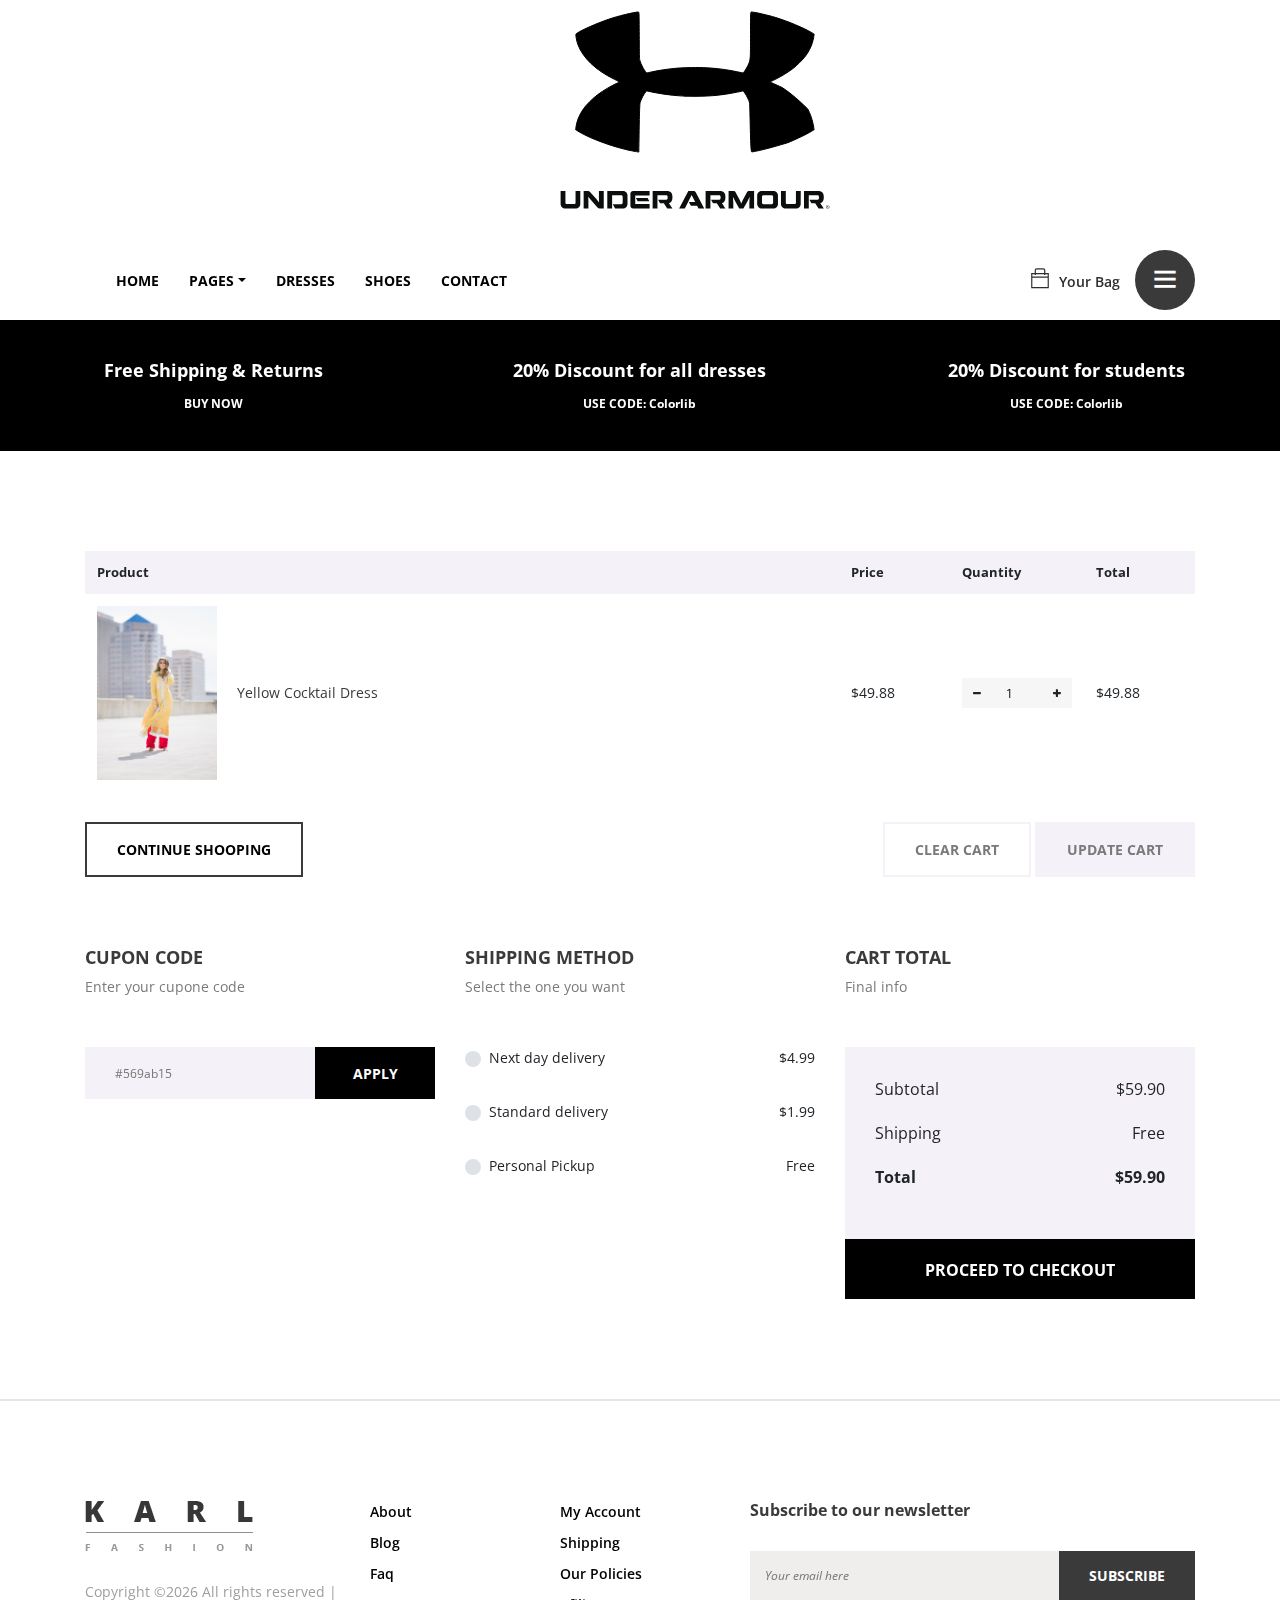
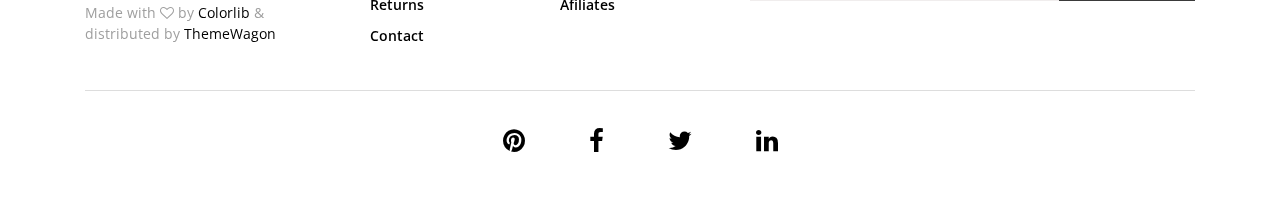
==== cart.html @ 23652c9a "Add files via upload" ====
<!DOCTYPE html>
<html lang="en">

<head>
    <meta charset="UTF-8">
    <meta name="description" content="">
    <meta http-equiv="X-UA-Compatible" content="IE=edge">
    <meta name="viewport" content="width=device-width, initial-scale=1, shrink-to-fit=no">
    <!-- The above 4 meta tags *must* come first in the head; any other head content must come *after* these tags -->

    <!-- Title  -->
    <title>Under Armour</title>

    <!-- Favicon  -->
    <link rel="icon" href="img/special-special/undera.svg">

    <!-- Core Style CSS -->
    <link rel="stylesheet" href="css/core-style.css">
    <link rel="stylesheet" href="style.css">

    <!-- Responsive CSS -->
    <link href="css/responsive.css" rel="stylesheet">

</head>

<body>
    <div class="catagories-side-menu">
        <!-- Close Icon -->
        <div id="sideMenuClose">
            <i class="ti-close"></i>
        </div>
        <!--  Side Nav  -->
        <div class="nav-side-menu">
            <div class="menu-list">
                <h6>Categories</h6>
                <ul id="menu-content" class="menu-content collapse out">
    <!-- Single Item -->
    <li data-toggle="collapse" data-target="#women" class="collapsed active">
        <a href="#">Women's Apparel <span class="arrow"></span></a>
        <ul class="sub-menu collapse" id="women">
            <li><a href="#">Sports Bras</a></li>
            <li><a href="#">Leggings & Tights</a></li>
            <li><a href="#">Running Shorts</a></li>
            <li><a href="#">Compression Tops</a></li>
            <li><a href="#">Jackets & Outerwear</a></li>
        </ul>
    </li>
    <!-- Single Item -->
    <li data-toggle="collapse" data-target="#man" class="collapsed">
        <a href="#">Men's Apparel <span class="arrow"></span></a>
        <ul class="sub-menu collapse" id="man">
            <li><a href="#">Performance Shirts</a></li>
            <li><a href="#">Compression Shorts</a></li>
            <li><a href="#">Training Pants</a></li>
        </ul>
    </li>
    <!-- Single Item -->
    <li data-toggle="collapse" data-target="#kids" class="collapsed">
        <a href="#">Kids' Gear <span class="arrow"></span></a>
        <ul class="sub-menu collapse" id="kids">
            <li><a href="#">Youth Training Wear</a></li>
            <li><a href="#">Kid's Performance Shorts</a></li>
        </ul>
    </li>
    <!-- Single Item -->
    <li data-toggle="collapse" data-target="#bags" class="collapsed">
        <a href="#">Bags & Backpacks <span class="arrow"></span></a>
        <ul class="sub-menu collapse" id="bags">
            <li><a href="#">Gym Bags</a></li>
            <li><a href="#">Backpacks</a></li>
        </ul>
    </li>
    <!-- Single Item -->
    <li data-toggle="collapse" data-target="#eyewear" class="collapsed">
        <a href="#">Eyewear & Accessories <span class="arrow"></span></a>
        <ul class="sub-menu collapse" id="eyewear">
            <li><a href="#">Sport Sunglasses</a></li>
            <li><a href="#">Protective Eyewear</a></li>
            <li><a href="#">Caps & Headwear</a></li>
        </ul>
    </li>
    <!-- Single Item -->
    <li data-toggle="collapse" data-target="#footwear" class="collapsed">
        <a href="#">Footwear <span class="arrow"></span></a>
        <ul class="sub-menu collapse" id="footwear">
            <li><a href="#">Running Shoes</a></li>
            <li><a href="#">Training Shoes</a></li>
            <li><a href="#">Basketball Shoes</a></li>
        </ul>
    </li>
</ul>            </div>
        </div>
    </div>

    <div id="wrapper">

        <!-- ****** Header Area Start ****** -->
        <header class="header_area">
            <!-- Top Header Area Start -->
            <div class="top_header_area">
                <div class="container h-100">
                    <div class="row h-100 align-items-center justify-content-end">

                        <div class="col-12 col-lg-7">
                            <div class="top_single_area d-flex align-items-center">
                                <!-- Logo Area -->
                                <div class="top_logo">
                                    <a href="#">
                                    <canvas id="bezierCanvas" width="260" height="180""></canvas><br>
                                    <img width="270px" src="img/core-img/underarmourtext.svg" alt="">
                                    </a>
                                   
                                </div>
                               
                               
                            </div>
                        </div>

                    </div>
                </div>
            </div>

            <!-- Top Header Area End -->
            <div class="main_header_area">
                <div class="container h-100">
                    <div class="row h-100">
                        <div class="col-12 d-md-flex justify-content-between">
                            
                                <nav class="navbar navbar-expand-lg align-items-start">

                                    <button class="navbar-toggler" type="button" data-toggle="collapse" data-target="#karl-navbar" aria-controls="karl-navbar" aria-expanded="false" aria-label="Toggle navigation"><span class="navbar-toggler-icon"><i class="ti-menu"></i></span></button>

                                    <div class="collapse navbar-collapse align-items-start collapse" id="karl-navbar">
                                        <ul class="navbar-nav animated" id="nav">
                                            <li class="nav-item active"><a class="nav-link" href="index.html">Home</a></li>
                                            <li class="nav-item dropdown">
                                                <a class="nav-link dropdown-toggle" href="#" id="karlDropdown" role="button" data-toggle="dropdown" aria-haspopup="true" aria-expanded="false">Pages</a>
                                                <div class="dropdown-menu" aria-labelledby="karlDropdown">
                                                    <a class="dropdown-item" href="index.html">Home</a>
                                                    <a class="dropdown-item" href="shop.html">Shop</a>
                                                    <a class="dropdown-item" href="product-details.html">Product Details</a>
                                                    <a class="dropdown-item" href="cart.html">Cart</a>
                                                    <a class="dropdown-item" href="checkout.html">Checkout</a>
                                                </div>
                                            </li>
                                            <li class="nav-item"><a class="nav-link" href="#">Dresses</a></li>
                                            <li class="nav-item"><a class="nav-link" href="#">Shoes</a></li>
                                            <li class="nav-item"><a class="nav-link" href="#">Contact</a></li>
                                        </ul>
                                    </div>
                                </nav>
                            

                             <!-- Cart & Menu Area -->
                                <div class="header-cart-menu d-flex align-items-center ml-auto">
                                    <!-- Cart Area -->
                                    <div class="cart">
                                        <a href="#" id="header-cart-btn" target="_blank"> <i class="ti-bag"></i> Your Bag</a>
                                        <!-- Cart List Area Start -->
                                        <ul class="cart-list">
                                            
                                        </ul>
                                    </div>
                                    <div class="header-right-side-menu ml-15">
                                        <a href="#" id="sideMenuBtn"><i class="ti-menu" aria-hidden="true"></i></a>
                                    </div>
                                </div>
                        </div>
                    </div>
                </div>
            </div>
        </header>
        <!-- ****** Header Area End ****** -->

        <!-- ****** Top Discount Area Start ****** -->
        <section class="top-discount-area d-md-flex align-items-center">
            <!-- Single Discount Area -->
            <div class="single-discount-area">
                <h5>Free Shipping &amp; Returns</h5>
                <h6><a href="#">BUY NOW</a></h6>
            </div>
            <!-- Single Discount Area -->
            <div class="single-discount-area">
                <h5>20% Discount for all dresses</h5>
                <h6>USE CODE: Colorlib</h6>
            </div>
            <!-- Single Discount Area -->
            <div class="single-discount-area">
                <h5>20% Discount for students</h5>
                <h6>USE CODE: Colorlib</h6>
            </div>
        </section>
        <!-- ****** Top Discount Area End ****** -->

        <!-- ****** Cart Area Start ****** -->
        <div class="cart_area section_padding_100 clearfix">
            <div class="container">
                <div class="row">
                    <div class="col-12">
                        <div class="cart-table clearfix">
                            <table class="table table-responsive">
                                <thead>
                                    <tr>
                                        <th>Product</th>
                                        <th>Price</th>
                                        <th>Quantity</th>
                                        <th>Total</th>
                                    </tr>
                                </thead>
                                <tbody>
                                    <tr>
                                        <td class="cart_product_img d-flex align-items-center">
                                            <a href="#"><img src="img/product-img/product-9.jpg" alt="Product"></a>
                                            <h6>Yellow Cocktail Dress</h6>
                                        </td>
                                        <td class="price"><span>$49.88</span></td>
                                        <td class="qty">
                                            <div class="quantity">
                                                <span class="qty-minus" onclick="var effect = document.getElementById('qty'); var qty = effect.value; if( !isNaN( qty ) &amp;&amp; qty &gt; 1 ) effect.value--;return false;"><i class="fa fa-minus" aria-hidden="true"></i></span>
                                                <input type="number" class="qty-text" id="qty" step="1" min="1" max="99" name="quantity" value="1">
                                                <span class="qty-plus" onclick="var effect = document.getElementById('qty'); var qty = effect.value; if( !isNaN( qty )) effect.value++;return false;"><i class="fa fa-plus" aria-hidden="true"></i></span>
                                            </div>
                                        </td>
                                        <td class="total_price"><span>$49.88</span></td>
                                    </tr>
                                </tbody>
                            </table>
                        </div>

                        <div class="cart-footer d-flex mt-30">
                            <div class="back-to-shop w-50">
                                <a href="shop-grid-left-sidebar.html">Continue shooping</a>
                            </div>
                            <div class="update-checkout w-50 text-right">
                                <a href="#">clear cart</a>
                                <a href="#">Update cart</a>
                            </div>
                        </div>

                    </div>
                </div>

                <div class="row">
                    <div class="col-12 col-md-6 col-lg-4">
                        <div class="coupon-code-area mt-70">
                            <div class="cart-page-heading">
                                <h5>Cupon code</h5>
                                <p>Enter your cupone code</p>
                            </div>
                            <form action="#">
                                <input type="search" name="search" placeholder="#569ab15">
                                <button type="submit">Apply</button>
                            </form>
                        </div>
                    </div>
                    <div class="col-12 col-md-6 col-lg-4">
                        <div class="shipping-method-area mt-70">
                            <div class="cart-page-heading">
                                <h5>Shipping method</h5>
                                <p>Select the one you want</p>
                            </div>

                            <div class="custom-control custom-radio mb-30">
                                <input type="radio" id="customRadio1" name="customRadio" class="custom-control-input">
                                <label class="custom-control-label d-flex align-items-center justify-content-between" for="customRadio1"><span>Next day delivery</span><span>$4.99</span></label>
                            </div>

                            <div class="custom-control custom-radio mb-30">
                                <input type="radio" id="customRadio2" name="customRadio" class="custom-control-input">
                                <label class="custom-control-label d-flex align-items-center justify-content-between" for="customRadio2"><span>Standard delivery</span><span>$1.99</span></label>
                            </div>

                            <div class="custom-control custom-radio">
                                <input type="radio" id="customRadio3" name="customRadio" class="custom-control-input">
                                <label class="custom-control-label d-flex align-items-center justify-content-between" for="customRadio3"><span>Personal Pickup</span><span>Free</span></label>
                            </div>
                        </div>
                    </div>
                    <div class="col-12 col-lg-4">
                        <div class="cart-total-area mt-70">
                            <div class="cart-page-heading">
                                <h5>Cart total</h5>
                                <p>Final info</p>
                            </div>

                            <ul class="cart-total-chart">
                                <li><span>Subtotal</span> <span>$59.90</span></li>
                                <li><span>Shipping</span> <span>Free</span></li>
                                <li><span><strong>Total</strong></span> <span><strong>$59.90</strong></span></li>
                            </ul>
                            <a href="checkout.html" class="btn karl-checkout-btn">Proceed to checkout</a>
                        </div>
                    </div>
                </div>
            </div>
        </div>
        <!-- ****** Cart Area End ****** -->

        <!-- ****** Footer Area Start ****** -->
        <footer class="footer_area">
            <div class="container">
                <div class="row">
                    <!-- Single Footer Area Start -->
                    <div class="col-12 col-md-6 col-lg-3">
                        <div class="single_footer_area">
                            <div class="footer-logo">
                                <img src="img/core-img/logo.png" alt="">
                            </div>
                            <div class="copywrite_text d-flex align-items-center">
                                <p><!-- Link back to Colorlib can't be removed. Template is licensed under CC BY 3.0. -->
Copyright &copy;<script>document.write(new Date().getFullYear());</script> All rights reserved | Made with <i class="fa fa-heart-o" aria-hidden="true"></i> by <a href="https://colorlib.com" target="_blank">Colorlib</a> &amp; distributed by <a href="https://themewagon.com" target="_blank">ThemeWagon</a>
<!-- Link back to Colorlib can't be removed. Template is licensed under CC BY 3.0. --></p>
                            </div>
                        </div>
                    </div>
                    <!-- Single Footer Area Start -->
                    <div class="col-12 col-sm-6 col-md-3 col-lg-2">
                        <div class="single_footer_area">
                            <ul class="footer_widget_menu">
                                <li><a href="#">About</a></li>
                                <li><a href="#">Blog</a></li>
                                <li><a href="#">Faq</a></li>
                                <li><a href="#">Returns</a></li>
                                <li><a href="#">Contact</a></li>
                            </ul>
                        </div>
                    </div>
                    <!-- Single Footer Area Start -->
                    <div class="col-12 col-sm-6 col-md-3 col-lg-2">
                        <div class="single_footer_area">
                            <ul class="footer_widget_menu">
                                <li><a href="#">My Account</a></li>
                                <li><a href="#">Shipping</a></li>
                                <li><a href="#">Our Policies</a></li>
                                <li><a href="#">Afiliates</a></li>
                            </ul>
                        </div>
                    </div>
                    <!-- Single Footer Area Start -->
                    <div class="col-12 col-lg-5">
                        <div class="single_footer_area">
                            <div class="footer_heading mb-30">
                                <h6>Subscribe to our newsletter</h6>
                            </div>
                            <div class="subscribtion_form">
                                <form action="#" method="post">
                                    <input type="email" name="mail" class="mail" placeholder="Your email here">
                                    <button type="submit" class="submit">Subscribe</button>
                                </form>
                            </div>
                        </div>
                    </div>
                </div>
                <div class="line"></div>

                <!-- Footer Bottom Area Start -->
                <div class="footer_bottom_area">
                    <div class="row">
                        <div class="col-12">
                            <div class="footer_social_area text-center">
                                <a href="#"><i class="fa fa-pinterest" aria-hidden="true"></i></a>
                                <a href="#"><i class="fa fa-facebook" aria-hidden="true"></i></a>
                                <a href="#"><i class="fa fa-twitter" aria-hidden="true"></i></a>
                                <a href="#"><i class="fa fa-linkedin" aria-hidden="true"></i></a>
                            </div>
                        </div>
                    </div>
                </div>
            </div>
        </footer>
        <!-- ****** Footer Area End ****** -->
    </div>
    <!-- /.wrapper end -->

    <!-- jQuery (Necessary for All JavaScript Plugins) -->
    <script src="js/jquery/jquery-2.2.4.min.js"></script>
    <!-- Popper js -->
    <script src="js/popper.min.js"></script>
    <!-- Bootstrap js -->
    <script src="js/bootstrap.min.js"></script>
    <!-- Plugins js -->
    <script src="js/plugins.js"></script>
    <!-- Active js -->
    <script src="js/active.js"></script>
    
    <script>
      const canvas = document.getElementById("bezierCanvas");
const ctx = canvas.getContext("2d");

// Scale values
const scale = 0.03; // Adjust scale to fit within the canvas
const offsetX = 0; // Horizontal offset
const offsetY = 0; // Vertical offset
const dropOffsetY = 15; // Slightly raise the smaller Bézier curve

// Large Bézier Curve
ctx.beginPath();
ctx.moveTo(2510 * scale + offsetX, 5050 * scale + offsetY);

// Define the cubic Bézier curve segments
ctx.bezierCurveTo(1887 * scale + offsetX, 4943 * scale + offsetY, 1032 * scale + offsetX, 4639 * scale + offsetY, 588 * scale + offsetX, 4367 * scale + offsetY);
ctx.bezierCurveTo(588 * scale + offsetX, 4367 * scale + offsetY, 521 * scale + offsetX, 4326 * scale + offsetY, 521 * scale + offsetX, 4326 * scale + offsetY);
ctx.bezierCurveTo(521 * scale + offsetX, 4326 * scale + offsetY, 526 * scale + offsetX, 4280 * scale + offsetY, 526 * scale + offsetX, 4280 * scale + offsetY);
ctx.bezierCurveTo(552 * scale + offsetX, 4047 * scale + offsetY, 637 * scale + offsetX, 3832 * scale + offsetY, 788 * scale + offsetX, 3620 * scale + offsetY);
ctx.bezierCurveTo(880 * scale + offsetX, 3490 * scale + offsetY, 1096 * scale + offsetX, 3275 * scale + offsetY, 1252 * scale + offsetX, 3159 * scale + offsetY);
ctx.bezierCurveTo(1447 * scale + offsetX, 3014 * scale + offsetY, 1701 * scale + offsetX, 2863 * scale + offsetY, 1898 * scale + offsetX, 2774 * scale + offsetY);
ctx.bezierCurveTo(1943 * scale + offsetX, 2754 * scale + offsetY, 1980 * scale + offsetX, 2734 * scale + offsetY, 1980 * scale + offsetX, 2731 * scale + offsetY);
ctx.bezierCurveTo(1979 * scale + offsetX, 2728 * scale + offsetY, 1904 * scale + offsetX, 2688 * scale + offsetY, 1812 * scale + offsetX, 2643 * scale + offsetY);
ctx.bezierCurveTo(1194 * scale + offsetX, 2341 * scale + offsetY, 763 * scale + offsetX, 1931 * scale + offsetY, 597 * scale + offsetX, 1488 * scale + offsetY);
ctx.bezierCurveTo(567 * scale + offsetX, 1410 * scale + offsetY, 533 * scale + offsetX, 1256 * scale + offsetY, 529 * scale + offsetX, 1185 * scale + offsetY);
ctx.bezierCurveTo(526 * scale + offsetX, 1135 * scale + offsetY, 526 * scale + offsetX, 1135 * scale + offsetY, 575 * scale + offsetX, 1102 * scale + offsetY);
ctx.bezierCurveTo(742 * scale + offsetX, 992 * scale + offsetY, 1215 * scale + offsetX, 783 * scale + offsetY, 1612 * scale + offsetX, 645 * scale + offsetY);
ctx.bezierCurveTo(1908 * scale + offsetX, 541 * scale + offsetY, 2479 * scale + offsetX, 401 * scale + offsetY, 2607 * scale + offsetX, 400 * scale + offsetY);
ctx.bezierCurveTo(2639 * scale + offsetX, 400 * scale + offsetY, 2639 * scale + offsetX, 400 * scale + offsetY, 2642 * scale + offsetX, 1178 * scale + offsetY);
ctx.bezierCurveTo(2646 * scale + offsetX, 1954 * scale + offsetY, 2646 * scale + offsetX, 1955 * scale + offsetY, 2668 * scale + offsetX, 2030 * scale + offsetY);
ctx.bezierCurveTo(2700 * scale + offsetX, 2134 * scale + offsetY, 2767 * scale + offsetX, 2271 * scale + offsetY, 2830 * scale + offsetX, 2359 * scale + offsetY);
ctx.bezierCurveTo(2889 * scale + offsetX, 2442 * scale + offsetY, 2867 * scale + offsetX, 2438 * scale + offsetY, 3040 * scale + offsetX, 2400 * scale + offsetY);
ctx.bezierCurveTo(3281 * scale + offsetX, 2347 * scale + offsetY, 3598 * scale + offsetX, 2299 * scale + offsetY, 3870 * scale + offsetX, 2275 * scale + offsetY);
ctx.bezierCurveTo(4113 * scale + offsetX, 2252 * scale + offsetY, 4650 * scale + offsetX, 2244 * scale + offsetY, 4891 * scale + offsetX, 2259 * scale + offsetY);
ctx.bezierCurveTo(5253 * scale + offsetX, 2281 * scale + offsetY, 5564 * scale + offsetX, 2321 * scale + offsetY, 5880 * scale + offsetX, 2387 * scale + offsetY);
ctx.bezierCurveTo(5976 * scale + offsetX, 2407 * scale + offsetY, 6067 * scale + offsetX, 2425 * scale + offsetY, 6081 * scale + offsetX, 2427 * scale + offsetY);
ctx.bezierCurveTo(6102 * scale + offsetX, 2431 * scale + offsetY, 6113 * scale + offsetX, 2424 * scale + offsetY, 6137 * scale + offsetX, 2393 * scale + offsetY);
ctx.bezierCurveTo(6188 * scale + offsetX, 2329 * scale + offsetY, 6257 * scale + offsetX, 2209 * scale + offsetY, 6289 * scale + offsetX, 2129 * scale + offsetY);
ctx.bezierCurveTo(6349 * scale + offsetX, 1976 * scale + offsetY, 6350 * scale + offsetX, 1962 * scale + offsetY, 6350 * scale + offsetX, 1144 * scale + offsetY);
ctx.bezierCurveTo(6350 * scale + offsetX, 400 * scale + offsetY, 6350 * scale + offsetX, 400 * scale + offsetY, 6381 * scale + offsetX, 400 * scale + offsetY);
ctx.bezierCurveTo(6476 * scale + offsetX, 400 * scale + offsetY, 6914 * scale + offsetX, 499 * scale + offsetY, 7195 * scale + offsetX, 585 * scale + offsetY);
ctx.bezierCurveTo(7581 * scale + offsetX, 702 * scale + offsetY, 8138 * scale + offsetX, 936 * scale + offsetY, 8392 * scale + offsetX, 1088 * scale + offsetY);
ctx.bezierCurveTo(8392 * scale + offsetX, 1088 * scale + offsetY, 8471 * scale + offsetX, 1134 * scale + offsetY, 8471 * scale + offsetX, 1134 * scale + offsetY);
ctx.bezierCurveTo(8437 * scale + offsetX, 1444 * scale + offsetY, 8328 * scale + offsetX, 1691 * scale + offsetY, 8143 * scale + offsetX, 1920 * scale + offsetY);
ctx.bezierCurveTo(8071 * scale + offsetX, 2009 * scale + offsetY, 7893 * scale + offsetX, 2183 * scale + offsetY, 7795 * scale + offsetX, 2262 * scale + offsetY);
ctx.bezierCurveTo(7616 * scale + offsetX, 2404 * scale + offsetY, 7357 * scale + offsetX, 2562 * scale + offsetY, 7127 * scale + offsetX, 2670 * scale + offsetY);
ctx.bezierCurveTo(7063 * scale + offsetX, 2700 * scale + offsetY, 7010 * scale + offsetX, 2728 * scale + offsetY, 7010 * scale + offsetX, 2731 * scale + offsetY);
ctx.bezierCurveTo(7052 * scale + offsetX, 2756 * scale + offsetY, 7103 * scale + offsetX, 2779 * scale + offsetY, 7407 * scale + offsetX, 2918 * scale + offsetY);
ctx.bezierCurveTo(7743 * scale + offsetX, 3140 * scale + offsetY, 7957 * scale + offsetX, 3344 * scale + offsetY, 8257 * scale + offsetX, 3630 * scale + offsetY);
ctx.bezierCurveTo(8423 * scale + offsetX, 3935 * scale + offsetY, 8464 * scale + offsetX, 4275 * scale + offsetY, 8470 * scale + offsetX, 4325 * scale + offsetY);
ctx.bezierCurveTo(8412 * scale + offsetX, 4361 * scale + offsetY, 8167 * scale + offsetX, 4517 * scale + offsetY, 7591 * scale + offsetX, 4758 * scale + offsetY);
ctx.bezierCurveTo(6909 * scale + offsetX, 4962 * scale + offsetY, 6577 * scale + offsetX, 5039 * scale + offsetY, 6393 * scale + offsetX, 5064 * scale + offsetY);
ctx.bezierCurveTo(6351 * scale + offsetX, 5070 * scale + offsetY, 6348 * scale + offsetX, 4293 * scale + offsetY, 6322 * scale + offsetX, 3435 * scale + offsetY);
ctx.bezierCurveTo(6294 * scale + offsetX, 3334 * scale + offsetY, 6227 * scale + offsetX, 3196 * scale + offsetY, 6160 * scale + offsetX, 3102 * scale + offsetY);
ctx.bezierCurveTo(6118 * scale + offsetX, 3042 * scale + offsetY, 6104 * scale + offsetX, 3029 * scale + offsetY, 6087 * scale + offsetX, 3033 * scale + offsetY);
ctx.bezierCurveTo(5495 * scale + offsetX, 3164 * scale + offsetY, 5063 * scale + offsetX, 3211 * scale + offsetY, 4465 * scale + offsetX, 3211 * scale + offsetY);
ctx.bezierCurveTo(4295 * scale + offsetX, 3210 * scale + offsetY, 4144 * scale + offsetX, 3208 * scale + offsetY, 4130 * scale + offsetX, 3206 * scale + offsetY);
ctx.bezierCurveTo(4116 * scale + offsetX, 3204 * scale + offsetY, 4056 * scale + offsetX, 3199 * scale + offsetY, 3995 * scale + offsetX, 3195 * scale + offsetY);
ctx.bezierCurveTo(3677 * scale + offsetX, 3176 * scale + offsetY, 3261 * scale + offsetX, 3115 * scale + offsetY, 2903 * scale + offsetX, 3033 * scale + offsetY);
ctx.bezierCurveTo(2860 * scale + offsetX, 3023 * scale + offsetY, 2726 * scale + offsetX, 3248 * scale + offsetY, 2673 * scale + offsetX, 3417 * scale + offsetY);
ctx.bezierCurveTo(2645 * scale + offsetX, 3505 * scale + offsetY, 2642 * scale + offsetX, 4288 * scale + offsetY, 2627 * scale + offsetX, 5069 * scale + offsetY);
ctx.bezierCurveTo(2568 * scale + offsetX, 5060 * scale + offsetY, 2510 * scale + offsetX, 5050 * scale + offsetY, 2510 * scale + offsetX, 5050 * scale + offsetY);

ctx.fillStyle = "black";
ctx.fill();
ctx.strokeStyle = "black";
ctx.stroke();


// Small Bézier Curve slightly raised
//const scaleX = 250 / 500;  // Assuming the original width was 500
//const scaleY = 180 / 500;  // Assuming the original height was 500
//const dropOffsetY = 0; // If you have a specific dropOffsetY, keep it as is.

//ctx.beginPath();
//ctx.moveTo(292 * scaleX, (254 + dropOffsetY) * scaleY); // Adjust y position with dropOffsetY
//ctx.bezierCurveTo(
 //   347 * scaleX, (287 + dropOffsetY) * scaleY,
 //   462 * scaleX, (293 + dropOffsetY) * scaleY,
 //   526 * scaleX, (254 + dropOffsetY) * scaleY
//);
//ctx.bezierCurveTo(
 //   480 * scaleX, (221 + dropOffsetY) * scaleY,
 //   375 * scaleX, (203 + dropOffsetY) * scaleY,
 //   292 * scaleX, (254 + dropOffsetY) * scaleY
//);
//ctx.closePath();

//ctx.fillStyle = "white"; // Fill interior white
//ctx.fill();
//ctx.strokeStyle = "black";
//ctx.lineWidth = 2;
//ctx.stroke();
</script>
</body>

</html>
---- css/core-style.css ----
/* [Master Stylesheet] */

/* ------------- Index of Stylesheet -------------
:: 1.0 Import Web Fonts
:: 2.0 Import All CSS
:: 3.0 Common/Base CSS
:: 4.0 Wrapper CSS
:: 5.0 Header Area CSS
:: 6.0 Side Menu Area CSS
:: 7.0 Top Discount CSS
:: 8.0 Welcome Area CSS
:: 9.0 Quickview Modal Area CSS
:: 10.0 Top Catagory Area CSS
:: 11.0 New Arrivals Area Start
:: 12.0 Offer Area CSS
:: 13.0 Testimonials CSS
:: 14.0 Footer Area CSS
:: 15.0 Breadcumb Area CSS
:: 16.0 Product Sidebar Area CSS
:: 17.0 Product Details Area CSS
:: 18.0 Cart Page CSS
:: 19.0 Checkout Area CSS
------------------------------------------------ */

/* --------------------
:: 1.0 Import Web Fonts
-------------------- */

@import url('https://fonts.googleapis.com/css?family=Open+Sans:300,400,600,700,800');

/* ------------------
:: 2.0 Import All CSS
------------------ */

@import '../css/bootstrap.min.css';
@import '../css/owl.carousel.css';
@import '../css/font-awesome.min.css';
@import '../css/themify-icons.css';
@import '../css/magnific-popup.css';
@import '../css/animate.css';
@import '../css/jquery-ui.min.css';

/* -------------------
:: 3.0 Common/Base CSS
------------------- */

* {
    margin: 0;
    padding: 0;
}

body {
    font-family: 'Open Sans', sans-serif;
    font-weight: 400;
    overflow-x: hidden;
    background-color: black;
}

h1,
h2,
h3,
h4,
h5,
h6 {
    color: #3a3a3a;
    line-height: 1.2;
    font-family: 'Open Sans', sans-serif;
    font-weight: 700;
}

p {
    color: #3a3a3a;
    font-size: 1em;
    line-height: 1.5;
    font-family: 'Open Sans', sans-serif;
    font-weight: 400;
}

a:focus {
    outline: 0 solid;
}

a,
a:hover,
a:focus {
    -webkit-transition: all 500ms ease 0s;
    transition: all 500ms ease 0s;
    text-decoration: none;
    outline: none;
    color: #000000;
    font-family: 'Open Sans', sans-serif;
    font-weight: 400;
}

ul,
ol {
    margin: 0;
}

ol li,
ul li {
    list-style: outside none none;
}

img {
    height: auto;
    max-width: 100%;
}

.background-overlay,
.background-overlay-white {
    position: relative;
    z-index: 2;
    background-position: center center;
    background-size: cover;
}

.background-overlay:before,
.background-overlay-white:before {
    position: absolute;
    z-index: -1;
    top: 0;
    left: 0;
    width: 100%;
    height: 100%;
    content: "";
}

.background-overlay:before {
    background-color: rgba(0, 0, 0, 0.5);
}

.background-overlay-white:before {
    background-color: rgba(255, 255, 255, 0.9);
}

.karl-table {
    display: table;
    z-index: 9;
    position: absolute;
    width: 100%;
    height: 100%;
    margin: 0;
}

.karl-table-cell {
    display: table-cell;
    vertical-align: middle;
}

.mt-15 {
    margin-top: 15px;
}

.mt-30 {
    margin-top: 30px;
}

.mt-50 {
    margin-top: 50px;
}

.mt-70 {
    margin-top: 70px;
}

.mt-100 {
    margin-top: 100px;
}

.mb-15 {
    margin-bottom: 15px;
}

.mb-30 {
    margin-bottom: 30px;
}

.mb-50 {
    margin-bottom: 50px;
}

.ml-15 {
    margin-left: 15px;
}

.ml-30 {
    margin-left: 30px;
}

.mr-15 {
    margin-right: 15px;
}

.mr-30 {
    margin-right: 30px;
}

.mb-70 {
    margin-bottom: 70px;
}

.mb-100 {
    margin-bottom: 100px;
}

.bg-img {
    background-position: center center;
    background-size: cover;
    background-repeat: no-repeat;
}

.bg-white {
    background-color: #fff;
}

.bg-dark {
    background-color: #000;
}

.bg-transparent {
    background-color: transparent;
}

.bg-transparent-dark {
    background-color: rgba(0, 0, 0, 0.5) !important;
}

.bg-transparent-light {
    background-color: rgba(255, 255, 255, 0.5) !important;
}

.bg-dark3 {
    background-color: rgba(0, 0, 0, 0.75) !important;
}

.bg-dark2 {
    background-color: rgba(0, 0, 0, 0.5) !important;
}

.font-bold {
    font-weight: 700;
}

.font-light {
    font-weight: 300;
}

.line,
.line-mtb15 {
    width: 100%;
    height: 1px;
    background-color: #ddd;
    margin: 30px 0;
}

.line-mtb15 {
    margin: 15px 0;
}

.height-500 {
    height: 500px !important;
}

.height-600 {
    height: 600px !important;
}

.height-700 {
    height: 700px !important;
}

.height-800 {
    height: 800px !important;
}

#scrollUp {
    background-color: black;
    border-radius: 0;
    bottom: 0;
    box-shadow: 0 2px 6px 0 rgba(0, 0, 0, 0.3);
    color: #fff;
    font-size: 24px;
    height: 40px;
    line-height: 40px;
    right: 60px;
    text-align: center;
    width: 40px;
}

.section_padding_100 {
    padding: 100px 0;
}

.section_padding_100_0 {
    padding: 100px 0 0;
}

.section_padding_0_100 {
    padding: 0 0 100px;
}

.section_heading {
    margin-bottom: 50px;
    position: relative;
    z-index: 1;
}

.section_heading h2 {
    font-size: 48px;
    margin-bottom: 0;
    text-transform: uppercase;
}

.section_heading.text-left {
    text-align: left !important;
}

.karl-btn {
    display: inline-block;
    min-width: 170px;
    height: 55px;
    color: #fff;
    border: 3px solid #fff;
    border-radius: 2px;
    padding: 0 30px;
    text-transform: uppercase;
    font-size: 14px;
    font-weight: 700;
    line-height: 49px;
}

.karl-btn:hover,
.karl-btn:focus {
    font-weight: 700;
    color: #fff;
    background-color: black;
    border-color: black;
}

/* -------------------
:: 4.0 Wrapper CSS
------------------- */

#wrapper {
    position: relative;
    z-index: 1000;
    background-color: #fff;
    left: 0;
    top: 0;
    -webkit-transition: all linear 500ms;
    transition: all linear 500ms;
    box-shadow: 0 0 50px rgba(0, 0, 0, 0.2);
}

#wrapper.karl-side-menu-open {
    top: 0;
    left: 300px;
    -webkit-transition-duration: 500ms;
    transition-duration: 500ms;
}

#wrapper.karl-side-menu-open:after {
    top: 0;
    left: 0;
    width: 100%;
    height: 100%;
    background-color: rgba(0, 0, 0, 0.5);
    content: '';
    position: absolute;
    z-index: 1200;
}

/* ------------------------
:: 5.0 Header Area CSS
------------------------ */

.top_header_area {
    margin-bottom:50px;
    height: 150px;
    width: 100%;
    position: relative;
    z-index: 1000;
}

.cart > a {
    color: #2e2e2e;
    font-size: 14px;
    line-height: 1;
    position: relative;
    z-index: 1;
    font-weight: 600;
}

.cart > a > i {
    font-size: 20px;
    padding-right: 5px;
}

.cart_quantity {
    background-color: black;
    border-radius: 50%;
    color: #fff;
    font-size: 11px;
    height: 20px;
    line-height: 20px;
    position: absolute;
    left: -5px;
    text-align: center;
    top: 5px;
    width: 20px;
    z-index: 2;
    -webkit-transition-duration: 500ms;
    transition-duration: 500ms;
    font-weight: 600;
}

.main-menu-area {
    position: relative;
    z-index: 500;
}

.header-right-side-menu > a {
    width: 60px;
    display: block;
    height: 60px;
    text-align: center;
    line-height: 60px;
    font-size: 24px;
    background-color: #3a3a3a;
    color: #fff;
    border-radius: 50%;
}

.header-right-side-menu > a:focus,
.header-right-side-menu > a:hover {
    background-color: black;
    color: #fff;
}

.hero_meta_area .cart:hover .cart_quantity {
    background-color: #000000;
    color: #fff;
}

.hero_meta_area .cart,
.hero_meta_area .user_thumb {
    position: relative;
    z-index: 999;
    -webkit-transition-duration: 500ms;
    transition-duration: 500ms;
}

.cart {
    position: relative;
    z-index: 200;
}

.cart-list {
    background-color: #f4f6f8;
    box-shadow: 2px 0 20px rgba(0, 0, 0, 0.15);
    -webkit-transition-duration: 750ms;
    transition-duration: 750ms;
    border-radius: 0;
    display: none;
    position: absolute;
    right: -44px;
    top: 50px;
    width: 280px;
    z-index: 120;
}

.cart-data-open .cart-list {
    display: block;
}

.cart-list > li {
    border-bottom: 1px solid #ebebeb;
    padding: 20px 15px;
    position: relative;
    text-align: left;
    z-index: 1;
}

.cart-list li .image {
    left: 15px;
    position: absolute;
    top: 20px;
    z-index: 9;
}

.cart-list .image > img {
    width: 40px;
    height: 40px;
}

.cart-item-desc {
    padding-left: 55px;
}

.cart-item-desc > h6 {
    font-size: 13px;
    margin-bottom: 5px;
}

.cart-list li .btn-checkout,
.cart-list li .btn-cart {
    background-color: black;
    border-radius: 0;
    color: #fff;
    font-size: 13px;
}

.cart-list li .btn-cart {
    background-color: #3a3a3a;
}

.cart-item-desc > p {
    font-size: 14px;
    margin: 0;
}

.cart-list li span {
    font-size: 13px;
    text-transform: uppercase;
}

.main_header_area {
    height: 120px;
    padding-top: 40px;
}

.header-social-area a {
    display: inline-block;
    padding: 0 10px;
    font-size: 14px;
    position: relative;
    z-index: 1;
}

.help-line a {
    width: auto;
    height: 35px;
    padding: 0 30px;
    background-color: black;
    color: #fff;
    display: block;
    line-height: 35px;
    font-size: 14px;
    font-weight: 600;
}

.help-line a:hover,
.help-line a:focus {
    background-color: #3a3a3a;
}

.navbar-expand-lg .navbar-nav .nav-link {
    padding-right: 15px;
    padding-left: 15px;
    position: relative;
    z-index: 1;
    font-size: 14px;
    font-weight: 700;
    text-transform: uppercase;
}

.main-menu-area .navbar {
    padding: 0;
}

.dropdown-menu.show {
    border: none;
    box-shadow: 3px 3px 20px rgba(0, 0, 0, 0.15);
}

.dropdown-menu .dropdown-item {
    font-size: 14px;
    font-weight: 700;
    text-transform: uppercase;
}

.dropdown-menu .dropdown-item:focus,
.dropdown-menu .dropdown-item:hover {
    color: #fff;
    text-decoration: none;
    background-color: black;
    font-weight: 700;
}

/* -------------------
:: 6.0 Side Menu Area CSS
------------------- */

.catagories-side-menu {
    background-color: #fff;
    width: 300px;
    position: fixed;
    top: 0;
    left: 0;
    height: 100%;
    z-index: 1;
}

#sideMenuClose {
    color: #fff;
    width: 20%;
    height: 50px;
    line-height: 50px;
    font-size: 18px;
    text-align: center;
    border-radius: 0;
    cursor: pointer;
    z-index: 99;
    position: absolute;
    top: 0;
    right: 0;
    -webkit-transition-duration: 500ms;
    transition-duration: 500ms;
    background-color: #3a3a3a;
}

#sideMenuClose:hover {
    background-color: black;
}

.menu-list {
    margin-top: 50px;
}

.menu-list h6 {
    padding: 30px 15px;
    margin-bottom: 0;
    border-bottom: 1px solid #ebebeb;
}

.menu-content ul,
.menu-content li {
    list-style: none;
    padding: 0;
    margin: 0;
    cursor: pointer;
}

.menu-content ul :not(collapsed) .arrow:before,
.menu-content li :not(collapsed) .arrow:before {
    font-family: FontAwesome;
    content: "\f078";
    display: inline-block;
    padding-left: 10px;
    padding-right: 15px;
    vertical-align: middle;
    float: right;
    color: #9f9f9f;
}

.menu-content ul .sub-menu li,
.menu-content li .sub-menu li {
    border: none;
    border-bottom: 1px solid #ebebeb;
    margin-left: 0;
    padding-left: 5px;
}

.menu-content li {
    padding-left: 0px;
    border-bottom: 1px solid #ebebeb;
}

.menu-content li a {
    position: relative;
    z-index: 1;
    text-decoration: none;
    color: #3a3a3a;
    height: 45px;
    display: block;
    line-height: 45px;
    padding-left: 30px;
    font-size: 13px;
}

.menu-content .sub-menu li a {
    position: relative;
    z-index: 1;
    text-decoration: none;
    color: #3a3a3a;
    height: 40px;
    display: inline-block;
    line-height: 40px;
}

.menu-content li .sub-menu li a:before {
    width: 10px;
    height: 10px;
    border: 1px solid #858585;
    background-color: transparent;
    border-radius: 2px;
    display: inline-block;
    margin-left: 10px;
    margin-right: 10px;
    content: '';
    position: absolute;
    top: 15px;
    left: 0;
}

.menu-content > li > a:before {
    width: 10px;
    height: 10px;
    border: 1px solid black;
    background-color: black;
    border-radius: 2px;
    display: inline-block;
    margin-left: 10px;
    margin-right: 10px;
    content: '';
    position: absolute;
    top: 18px;
    left: 0;
}

.menu-content > li.collapsed > a:before {
    width: 10px;
    height: 10px;
    border: 1px solid #858585;
    background-color: transparent;
    border-radius: 2px;
    display: inline-block;
    margin-left: 10px;
    margin-right: 10px;
    content: '';
    position: absolute;
    top: 18px;
    left: 0;
}

.menu-list .menu-content {
    display: block;
}

/* -------------------
:: 7.0 Top Discount CSS
------------------- */

.top-discount-area .single-discount-area {
    -webkit-box-flex: 0;
    -ms-flex: 0 0 33.333333%;
    flex: 0 0 33.333333%;
    max-width: 33.333333%;
    padding: 40px 15px;
    background-color: black;
    text-align: center;
    -ms-flex-item-align: stretch;
        align-self: stretch;
}

.top-discount-area .single-discount-area:nth-child(2) {
    background-color: black;
}

.top-discount-area .single-discount-area:last-child {
    background-color: black;
}

.top-discount-area .single-discount-area h5 {
    font-size: 18px;
    color: #fff;
    margin-bottom: 15px;
}

.top-discount-area .single-discount-area h6,
.top-discount-area .single-discount-area a {
    font-size: 12px;
    color: #fff;
    font-weight: 700;
    margin-bottom: 0;
}

/* ---------------------
:: 8.0 Welcome Area CSS
--------------------- */

.single_slide {
    background-position: center top;
    background-size: cover;
    position: relative;
    z-index: 1;
}

.welcome_slide_text {
    position: relative;
    z-index: 1;
}

.welcome_slide_text > h2,
.single_catagory_area h2 {
    font-size: 92px;
    letter-spacing: 0;
    margin-left: -5px;
    text-transform: uppercase;
    color: #fff;
    margin-bottom: 20px;
}

.welcome_slide_text h6,
.single_catagory_area h6 {
    color: #fff;
    font-size: 14px;
    margin-bottom: 5px;
}

.welcome_slides.owl-carousel .owl-dots {
    position: absolute;
    top: 50%;
    left: 1%;
    z-index: 5;
    width: 30px;
    background-color: transparent;
    height: auto;
    text-align: center;
    -webkit-transform: translateY(-50%);
    transform: translateY(-50%);
}

.welcome_slides.owl-carousel .owl-dot {
    background-color: #fff;
    border: 2px solid #fff;
    border-radius: 50%;
    display: block;
    height: 9px;
    margin: 15px 10px;
    width: 9px;
}

.welcome_slides.owl-carousel .owl-dot.active {
    background-color: black;
    border-color: black;
}

/* -----------------------------
:: 9.0 Quickview Modal Area CSS
----------------------------- */

#quickview button.close {
    box-shadow: none;
    position: absolute;
    right: 15px;
    text-align: right;
    top: 10px;
    z-index: 9;
}

.quickview_body {
    position: relative;
    z-index: 1;
    overflow: hidden;
}

.quickview_pro_img {
    border: 1px solid #f6f6f6;
    position: relative;
    width: 100%;
    z-index: 1;
}

.quickview_pro_img .hover_img {
    left: 0;
    opacity: 0;
    -ms-filter: "progid:DXImageTransform.Microsoft.Alpha(Opacity=0)";
    position: absolute;
    top: -30px;
    -webkit-transition-duration: 500ms;
    transition-duration: 500ms;
}

.quickview_pro_img:hover .hover_img {
    top: 0;
    opacity: 1;
    -ms-filter: "progid:DXImageTransform.Microsoft.Alpha(Opacity=100)";
}

.quickview_pro_des .title {
    text-transform: capitalize;
}

.quickview_pro_des {
    padding: 30px 0;
}

.quickview_pro_des .price > span {
    color: #888;
    font-size: 14px;
    text-decoration: line-through;
}

.quickview_pro_des > p {
    font-size: 13px;
}

.quickview_pro_des > a {
    color: #19B5FE;
    font-size: 13px;
    text-decoration: underline;
}

.quickview_body .quantity > input {
    -moz-appearance: textfield;
    border: 1px solid #f6f6f6;
    height: 35px;
    text-align: center;
    width: 40px;
    font-size: 13px;
}

.quickview_body .quantity {
    -webkit-box-align: center;
    -ms-flex-align: center;
    align-items: center;
    display: -webkit-box;
    display: -ms-flexbox;
    display: flex;
}

.quickview_body .cart {
    display: -webkit-box;
    display: -ms-flexbox;
    display: flex;
}

.quickview_body .qty-plus,
.quickview_body .qty-minus {
    background-color: transparent;
    border: 1px solid #f6f6f6;
    color: #000;
    cursor: pointer;
    height: 35px;
    text-align: center;
    width: 22px;
}

.quickview_body .qty-plus {
    border-left: 0 solid transparent;
}

.quickview_body .qty-minus {
    border-right: 0 solid transparent;
}

.quickview_body .cart-submit {
    background-color: black;
    border: medium none;
    color: #fff;
    cursor: pointer;
    font-size: 13px;
    height: 35px;
    margin-left: 15px;
    width: 120px;
    -webkit-transition-duration: 500ms;
    transition-duration: 500ms;
}

.quickview_body .cart-submit:hover {
    background-color: black;
    color: #fff;
}

.quickview_body .qty-minus i,
.quickview_body .qty-plus i {
    color: #888;
    font-size: 10px;
    line-height: 33px;
}

.quickview_body .modal_pro_wishlist > a,
.quickview_body .modal_pro_compare > a {
    background-color: #e91e63;
    color: #fff;
    display: block;
    height: 35px;
    margin: 0 15px;
    text-align: center;
    width: 35px;
    font-size: 22px;
}

.quickview_body .modal_pro_wishlist > a:hover,
.quickview_body .modal_pro_compare > a:hover {
    background-color: #000;
    color: #fff;
}

.quickview_body .modal_pro_compare > a {
    background-color: #00bcd4;
    margin: 0;
}

.quickview_body .modal_pro_wishlist > a i,
.quickview_body .modal_pro_compare > a i {
    line-height: 35px;
}

.quickview_body .share_wf > p {
    font-size: 13px;
    margin-bottom: 5px;
    text-transform: capitalize;
}

.quickview_body .share_wf ._icon > a {
    color: #888;
    font-size: 14px;
    margin-right: 5px;
}

.quickview_body .share_wf ._icon > a:hover {
    color: #000;
}

.quickview_body .top_seller_product_rating > i {
    color: #ff9800;
    font-size: 13px;
}

/* --------------------------
:: 10.0 Top Catagory Area CSS
-------------------------- */

.single_catagory_area {
    padding: 150px 50px;
    width: 50%;
    -webkit-box-flex: 0;
    -ms-flex: 0 0 50%;
    flex: 0 0 50%;
    -webkit-transition-duration: 500ms;
    transition-duration: 500ms;
    position: relative;
    z-index: 1;
}

.single_catagory_area:after {
    content: "";
    width: 100%;
    height: 100%;
    background-color: black;
    position: absolute;
    top: 0;
    left: 0;
    z-index: -8;
    opacity: 0;
    -ms-filter: "progid:DXImageTransform.Microsoft.Alpha(Opacity=0)";
    -webkit-transition-duration: 500ms;
    transition-duration: 500ms;
}

.single_catagory_area:hover:after {
    opacity: 0.7;
    -ms-filter: "progid:DXImageTransform.Microsoft.Alpha(Opacity=70)";
}

.single_catagory_area h6 {
    text-transform: uppercase;
}

.catagory-content {
    width: 55%;
}

/* ----------------------------
:: 11.0 New Arrivals Area Start
---------------------------- */

.portfolio-menu > .btn {
    font-size: 14px;
    font-weight: 700;
    color: #9f9f9f;
    background-color: transparent;
    padding: 0 15px;
    text-transform: uppercase;
}

.portfolio-menu > .btn:focus,
.portfolio-menu > .btn.active {
    color: #3a3a3a;
    box-shadow: none;
}

.single_gallery_item {
    margin-bottom: 100px;
    overflow: hidden
}

.product-img {
    position: relative;
    z-index: 1;
    overflow: hidden
}

.product-img > img {
    width: 100%;
    -webkit-transition-duration: 500ms;
    transition-duration: 500ms;
}

.single_gallery_item:hover .product-img > img {
    -webkit-transform: scale(1.15);
    transform: scale(1.15);
}

.product-img .product-quicview {
    position: absolute;
    width: 100%;
    height: 100%;
    z-index: 9;
    top: 0;
    left: 0;
    display: -webkit-box;
    display: -ms-flexbox;
    display: flex;
    -webkit-box-align: center;
    -ms-flex-align: center;
    align-items: center;
    -webkit-box-pack: center;
    -ms-flex-pack: center;
    justify-content: center;
    background-color: rgba(23, 24, 24, 0.6);
    opacity: 0;
    -ms-filter: "progid:DXImageTransform.Microsoft.Alpha(Opacity=0)";
    -webkit-transition-duration: 500ms;
    transition-duration: 500ms;
}

.product-img:hover .product-quicview {
    opacity: 1;
    -ms-filter: "progid:DXImageTransform.Microsoft.Alpha(Opacity=100)";
}

.product-img .product-quicview > a {
    width: 72px;
    height: 72px;
    border: 2px solid rgba(255, 255, 255, 0.8);
    border-radius: 50%;
    text-align: center;
    color: rgba(255, 255, 255, 0.8);
    font-size: 36px;
    line-height: 72px;
}

.product-img .product-quicview > a:hover {
    border: 2px solid rgba(255, 255, 255, 1);
    color: rgba(255, 255, 255, 1);
}

.product-description {
    margin-top: 20px;
}

.product-description h4 {
    font-weight: 400;
    color: #9f9f9f;
    margin-bottom: 5px;
    display: block;
}

.product-description p {
    font-size: 15px;
    margin: 0;
}

.product-description .add-to-cart-btn {
    margin-top: 50px;
    font-size: 12px;
    font-weight: 700;
    color: black;
    display: block;
}

.product-description .add-to-cart-btn:hover {
    color: #2a2a2a;
}

/* -------------------
:: 12.0 Offer Area CSS
------------------- */

.offer_area {
    position: relative;
    z-index: 1;
}

.offer-content-area {
    background-color: rgba(58, 58, 58, 0.7);
    padding: 100px 50px 50px;
    position: relative;
    z-index: 1;
}

.offer-content-area h2 {
    position: relative;
    z-index: 1;
    color: #fff;
    font-size: 48px;
    text-transform: uppercase;
    margin-bottom: 0;
}

.karl-level {
    position: absolute;
    z-index: 2;
    color: #fff;
    font-size: 11px;
    text-transform: uppercase;
    font-weight: 700;
    background-color: black;
    padding: 3px 10px;
    top: -30px;
    left: 10px;
}

.karl-level:after {
    position: absolute;
    z-index: 2;
    content: "";
    width: 0;
    height: 0;
    border-style: solid;
    border-width: 0 9px 9px 9px;
    border-color: transparent transparent black transparent;
    bottom: -2px;
    left: -6px;
    -webkit-transform: rotate(-45deg);
    transform: rotate(-45deg);
}

.offer-content-area p {
    color: #fff;
    font-weight: 600;
    font-size: 14px;
}

.offer-product-price h3 {
    color: black;
}

.offer-product-price h3 span {
    margin-right: 15px;
    font-weight: 400;
    text-decoration: line-through;
    color: #fff;
}

/* -------------------
:: 13.0 Testimonials CSS
------------------- */

.single-testimonial-area .quote {
    font-size: 72px;
    font-weight: 700;
    color: black;
    line-height: 1;
}

.single-testimonial-area h6 {
    line-height: 2;
    color: #9f9f9f;
}

.testimonial-info {
    margin-top: 60px;
}

.testimonial-info .tes-thumbnail {
    width: 67px;
    height: 67px;
    border-radius: 50%;
    margin-right: 20px;
}

.testimonial-info .tes-thumbnail img {
    width: 100%;
    height: 100%;
    border-radius: 50%;
}

.testimonial-info .testi-data > p {
    font-size: 14px;
    text-align: left;
    font-weight: 700;
    margin-bottom: 0;
}

.testimonial-info .testi-data span {
    font-size: 12px;
    text-align: left;
    display: block;
    font-weight: 700;
    color: black;
}

.karl-testimonials-slides.owl-carousel .owl-dots {
    position: absolute;
    top: 50%;
    left: -20%;
    z-index: 5;
    width: 30px;
    background-color: transparent;
    height: auto;
    text-align: center;
    -webkit-transform: translateY(-50%);
    transform: translateY(-50%);
}

.karl-testimonials-slides.owl-carousel .owl-dot {
    border: 2px solid #9f9f9f;
    border-radius: 50%;
    display: block;
    height: 9px;
    margin: 15px 10px;
    width: 9px;
}

.karl-testimonials-slides.owl-carousel .owl-dot.active {
    background-color: black;
    border-color: black;
}

/* ----------------------
:: 14.0 Footer Area CSS
---------------------- */

.footer_area {
    background-color: #fff;
    border-top: 2px solid #e5e5e5;
    padding: 100px 0 50px;
}

.footer_content > p {
    font-size: 14px;
}

.footer_content > p:first-child {
    margin-bottom: 30px;
}

.footer_social_area > a {
    display: inline-block;
    font-size: 26px;
    padding: 0 30px;
}

.footer_social_area > a:hover {
    -webkit-transform: translateY(-5px);
    transform: translateY(-5px);
    color: black;
}

.footer_widget_menu a {
    display: block;
    font-size: 14px;
    margin-bottom: 10px;
    text-transform: capitalize;
    -webkit-transition-duration: 500ms;
    transition-duration: 500ms;
    font-weight: 600;
}

.footer_widget_menu a:hover {
    margin-left: 5px;
}

.footer_widget_menu a i {
    padding-right: 5px;
}

.subscribtion_form {
    position: relative;
    z-index: 1;
}

.subscribtion_form .mail {
    border: none;
    border-radius: 0;
    font-size: 12px;
    height: 50px;
    padding: 5px 15px;
    width: 100%;
    background-color: #f0eded;
    color: #929191;
    font-style: italic;
}

.subscribtion_form .submit {
    background-color: #3a3a3a;
    border: none;
    border-radius: 0;
    color: #fff;
    cursor: pointer;
    font-size: 14px;
    height: 50px;
    position: absolute;
    right: 0;
    text-transform: uppercase;
    top: 0;
    -webkit-transition-duration: 500ms;
    transition-duration: 500ms;
    padding: 0 30px;
    font-weight: 700;
}

.subscribtion_form .submit:hover {
    background-color: black;
    color: #fff;
}

.copywrite_text > p {
    color: #9f9f9f;
    font-size: 14px;
    margin-top: 30px;
    display: block;
}

/* ------------------------
:: 15.0 Breadcumb Area CSS
------------------------ */

.breadcumb_area {
    padding-top: 100px;
    padding-bottom: 40px;
}

.breadcumb_area .breadcrumb {
    margin-bottom: 0;
    background-color: transparent;
    padding: 0;
}

.breadcumb_area .breadcrumb-item,
.breadcumb_area .breadcrumb-item > a {
    text-transform: capitalize;
    font-size: 14px;
}

.backToHome {
    font-size: 12px;
    margin-top: 25px;
}

/* ------------------------------
:: 16.0 Product Sidebar Area CSS
------------------------------ */

.widget {
    border-bottom: 2px solid #ebebeb;
    padding-bottom: 50px;
}

.widget:last-child {
    border-bottom: none;
    padding-bottom: 0;
}

.custom-checkbox .custom-control-indicator {
    border-radius: 50%;
}

.custom-control-input:checked ~ .custom-control-indicator {
    background-color: #00bcd4;
    color: #fff;
    box-shadow: none !important;
}

.widget-title {
    font-size: 14px;
    font-weight: 700;
    text-transform: uppercase;
}

.widget-desc .custom-control-description {
    font-size: 14px;
}

.widget.rating .widget-desc a {
    color: #ff9800;
    font-size: 14px;
}

.widget.size .widget-desc li {
    display: inline-block;
}

.widget.size .widget-desc a {
    display: block;
    font-size: 14px;
    padding: 5px 10px;
}

.widget.size .widget-desc a:hover,
.widget.size .widget-desc a:focus {
    background-color: black;
    color: #fff;
}

.widget.price .ui-slider-handle {
    background-color: #3a3a3a;
    border: none;
    border-radius: 0;
    top: -6px;
    width: 15px;
    height: 15px;
}

.widget.price .ui-slider-range.ui-corner-all.ui-widget-header {
    background-color: #3a3a3a;
}

.widget.price .ui-slider-horizontal {
    height: 5px;
}

.widget.price .range-price {
    font-size: 14px;
    font-weight: 700;
    margin-top: 15px;
    text-transform: uppercase;
}

.widget.color .widget-desc ul li a {
    width: 25px;
    height: 25px;
    display: block;
    background-color: #000;
    position: relative;
    z-index: 1;
}

.widget.color .widget-desc ul li.gray a {
    background-color: #d7d7d7;
}

.widget.color .widget-desc ul li.red a {
    background-color: #fd4f4f;
}

.widget.color .widget-desc ul li.yellow a {
    background-color: #fcf29c;
}

.widget.color .widget-desc ul li.green a {
    background-color: #8fc99c;
}

.widget.color .widget-desc ul li.teal a {
    background-color: #bc83b1;
}

.widget.color .widget-desc ul li.cyan a {
    background-color: #9ee7f4;
}

.widget.color .widget-desc ul li a:after {
    width: calc(100% + 6px);
    height: calc(100% + 6px);
    display: block;
    border: 2px solid black;
    position: absolute;
    z-index: -1;
    top: -3px;
    left: -3px;
    content: "";
    opacity: 0;
    -ms-filter: "progid:DXImageTransform.Microsoft.Alpha(Opacity=0)";
}

.widget.color .widget-desc ul li a:hover:after,
.widget.color .widget-desc ul li a:focus:after {
    opacity: 1;
    -ms-filter: "progid:DXImageTransform.Microsoft.Alpha(Opacity=100)";
}

.widget.color .widget-desc ul li a span {
    font-size: 12px;
    display: block;
    padding-top: 35px;
}

.single-recommended-product .single-recommended-thumb,
.single-recommended-product .single-recommended-desc {
    max-width: 50%;
    -webkit-box-flex: 0;
    -ms-flex: 0 0 50%;
    flex: 0 0 50%;
}

.single-recommended-product .single-recommended-desc h6 {
    font-size: 14px;
}

.pagination-sm .page-link {
    padding: 0;
    font-size: 15px;
    line-height: 37px;
    width: 37px;
    text-align: center;
    font-weight: 700;
    color: #9f9f9f;
    border: 2px solid #9f9f9f;
    margin-right: 5px;
    background-color: transparent;
}

.pagination-sm .page-link:hover,
.pagination-sm .page-item.active .page-link,
.pagination-sm .page-link:focus {
    color: black;
    border: 2px solid black;
    background-color: transparent;
}

.pagination-sm .page-item:first-child .page-link {
    border-top-left-radius: 0;
    border-bottom-left-radius: 0;
}

.pagination-sm .page-item:last-child .page-link {
    border-top-right-radius: 0;
    border-bottom-right-radius: 0;
}

/* ------------------------------
:: 17.0 Product Details Area CSS
------------------------------ */

.single_product_thumb {
    margin-bottom: 100px;
}

.single_product_thumb .carousel-indicators {
    bottom: -86px;
    -webkit-box-pack: left;
    -ms-flex-pack: left;
    justify-content: left;
    left: 0;
    margin: 0;
    display: -moz-flex;
    display: -ms-flex;
    display: -o-flex;
    display: -webkit-box;
    display: -ms-flexbox;
    display: flex;
    width: 100%;
}

.single_product_thumb .carousel-indicators li {
    background-position: center center;
    background-size: cover;
    height: 80px;
    width: 25%;
}

.single_product_thumb .carousel-inner {
    border: 1px solid #ddd;
    margin: 0 3px;
    width: calc(100% - 6px);
}

.single_product_thumb .carousel-indicators li.active {
    border: 1px solid #ddd;
}

.single_product_thumb .product_badge {
    top: 30px;
}

.single_product_desc {
    position: relative;
    z-index: 1;
}

.single_product_desc .title {
    font-size: 24px;
    margin-bottom: 15px;
}

.single_product_desc .price {
    margin-bottom: 15px;
}

.single_product_desc .available {
    margin-bottom: 15px;
    font-size: 12px;
}

.single_product_desc .single_product_ratings i {
    color: #ff9800;
    font-size: 14px;
}

.single_product_desc .single_product_ratings span {
    font-size: 13px;
}

.single_product_desc .single_product_desc .price {
    font-size: 18px;
}

.single_product_desc .short_overview > h6 {
    font-size: 14px;
}

.single_product_desc .short_overview > p {
    color: #888;
    font-size: 14px;
    font-weight: 300;
}

.single_product_desc .custom-control {
    margin-right: 0;
}

.single_product_desc .widget.size .widget-desc a {
    font-size: 12px;
    padding: 0;
    width: 37px;
    height: 37px;
    border: 2px solid #3a3a3a;
    font-weight: 700;
    text-align: center;
    line-height: 33px;
}

.single_product_desc .widget.size .widget-desc a:hover,
.single_product_desc .widget.size .widget-desc a:focus {
    border: 2px solid black;
    background-color: black;
}

.single_product_desc .widget.size {
    border-bottom: none;
    padding-bottom: 0;
}

.single_product_desc .cart .qty-text {
    border: 1px solid #ddd;
    height: 40px;
    padding: 5px 15px;
    width: 140px;
    -moz-appearance: textfield;
    -webkit-appearance: textfield;
    appearance: textfield;
    font-size: 14px;
}

.single_product_desc .cart .quantity {
    display: inline-block;
    float: left;
    position: relative;
    z-index: 1;
}

.single_product_desc .cart .qty-minus,
.single_product_desc .cart .qty-plus {
    background-color: #fff;
    border: 1px solid #ddd;
    display: block;
    height: 20px;
    position: absolute;
    right: 0;
    text-align: center;
    top: 0;
    width: 30px;
    z-index: 99;
    cursor: pointer;
    font-size: 10px;
    line-height: 20px;
    color: #888;
}

.single_product_desc .cart .qty-plus {
    top: auto;
    bottom: 0;
}

.single_product_desc .cart .cart-submit {
    background-color: black;
    border: medium none;
    color: #fff;
    font-size: 14px;
    height: 40px;
    margin-left: 15px;
    text-transform: uppercase;
    width: 150px;
    cursor: pointer;
    border-radius: 0;
}


.single_product_desc .card-header {
    padding: 30px 15px;
    margin-bottom: 0;
    background-color: transparent;
    border-bottom: 2px solid #ebebeb;
}

.single_product_desc .card-header h6 a {
    font-size: 14px;
    font-weight: 700;
    text-transform: uppercase;
}

.single_product_desc .card-body p {
    font-size: 14px;
    color: #9f9f9f;
}

.single_product_desc .card {
    border: none;
}

.single_product_desc .card:first-child {
    border-top: 2px solid #ebebeb;
    border-bottom: none;
    border-left: none;
    border-radius: 0;
    border-right: none;
}

.modal-backdrop.show {
    display: none !important;
}

.modal-content {
    box-shadow: 1px 10px 30px rgba(0, 0, 0, 0.15);
    border: 1px solid #ebebeb;
}

/* -------------------
:: 18.0 Cart Page CSS
------------------- */

.cart-table .table {
    position: relative;
    z-index: 9;
}

.cart_area table thead {
    background-color: #f4f2f8;
    border: none;
}

.cart_area table tbody tr td {
    width: 10% !important;
}

.cart_area table tbody tr td:first-child {
    width: 70% !important;
}

.cart_product_img > a {
    width: 120px;
    margin-right: 20px;
}

.cart-table .table td,
.cart-table .table th {
    padding: 12px;
    padding: 12px;
    padding: 0.75rem;
    text-align: left;
    vertical-align: middle;
    border: none;
    font-size: 13px;
}

.cart-table .cart_product_img h6 {
    font-size: 14px;
    margin: 0;
    font-weight: 400;
}

.cart-table .qty-minus,
.cart-table .qty-plus {
    background-color: #f6f6f6;
    cursor: pointer;
    display: inline-block;
    height: 30px;
    width: 30px;
}

.cart-table .qty-minus i,
.cart-table .qty-plus i {
    line-height: 30px;
    font-size: 10px;
}

.cart-table .qty-text {
    background-color: #f6f6f6;
    border: medium none;
    display: inline-block;
    height: 30px;
    -moz-appearance: textfield;
    -webkit-appearance: textfield;
    appearance: textfield;
    text-align: center;
    font-size: 12px;
    width: 50px;
}

.cart-table .quantity {
    -webkit-box-align: center;
    -ms-flex-align: center;
    align-items: center;
    display: -webkit-inline-box;
    display: -ms-inline-flexbox;
    display: inline-flex;
    text-align: center;
}

.cart-table .price span,
.cart-table .total_price > span,
.cart-table .action > a {
    font-size: 14px;
}

.cart_area .update-checkout a,
.cart_area .back-to-shop a {
    background-color: transparent;
    border-radius: 0;
    display: inline-block;
    height: 55px;
    line-height: 51px;
    min-width: 120px;
    padding: 0 30px;
    text-align: center;
    font-size: 14px;
    font-weight: 700;
    border: 2px solid #3a3a3a;
    text-transform: uppercase;
}

.cart_area .update-checkout a:first-child {
    color: #7a7a7a;
    border-color: #f4f2f8;
}

.cart_area .update-checkout a:last-child {
    background-color: #f4f2f8;
    color: #7a7a7a;
    border-color: #f4f2f8;
}

.cart-page-heading {
    margin-bottom: 50px;
}

.cart-page-heading h5 {
    text-transform: uppercase;
    font-size: 18px;
}

.cart-page-heading p {
    color: #7a7a7a;
    font-size: 14px;
    margin-bottom: 0;
}

.coupon-code-area form {
    position: relative;
    z-index: 1;
}

.coupon-code-area form > input {
    width: 100%;
    height: 52px;
    border: none;
    background-color: #f4f2f8;
    padding: 0 30px;
    font-size: 12px;
}

.coupon-code-area form > button {
    width: 120px;
    height: 52px;
    border: none;
    text-transform: uppercase;
    background-color: black;
    padding: 0 30px;
    font-size: 14px;
    position: absolute;
    top: 0;
    color: #fff;
    font-weight: 700;
    right: 0;
}

.shipping-method-area .custom-control-label span {
    font-size: 14px;
}

.cart-total-chart {
    background-color: #f4f2f8;
    padding: 30px;
}

.cart-total-chart li {
    display: -moz-flex;
    display: -ms-flex;
    display: -o-flex;
    display: -webkit-box;
    display: -ms-flexbox;
    display: flex;
    -webkit-box-align: center;
    -ms-flex-align: center;
    align-items: center;
    -webkit-box-pack: justify;
    -ms-flex-pack: justify;
    justify-content: space-between;
    margin-bottom: 20px;
}

.karl-checkout-btn {
    width: 100%;
    height: 60px;
    background-color: black;
    border-radius: 0;
    color: #fff;
    text-transform: uppercase;
    font-weight: 700;
    line-height: 60px;
    padding: 0;
}


.karl-checkout-btn:hover,
.karl-checkout-btn:focus {
    background-color: #3a3a3a;
    color: #fff;
    font-weight: 700;
}

/* -----------------------
:: 19.0 Checkout Area CSS
----------------------- */

.checkout_details_area form label {
    font-size: 12px;
    text-transform: uppercase;
}

.checkout_details_area form label span {
    color: black;
}

.checkout_details_area form .form-control,
.checkout_details_area form .custom-select {
    height: 52px;
    border: none;
    background-color: #f4f2f8;
    border-radius: 0;
}

.order-details-confirmation {
    width: 100%;
    border: 2px solid #ebebeb;
    padding: 40px;
}

.order-details-confirmation .order-details-form li {
    display: -webkit-box;
    display: -ms-flexbox;
    display: flex;
    -webkit-box-align: center;
    -ms-flex-align: center;
    align-items: center;
    -webkit-box-pack: justify;
    -ms-flex-pack: justify;
    justify-content: space-between;
    margin-bottom: 20px;
    font-size: 12px;
    text-transform: uppercase;
    padding: 30px 0;
    border-bottom: 2px solid #ebebeb;
}

.order-details-confirmation .card-header h6 a {
    display: block;
    font-size: 12px;
    text-transform: uppercase;
}

.order-details-confirmation .card-header h6 a i {
    color: #9f9f9f;
}

.order-details-confirmation .card {
    border: none;
}

.order-details-confirmation .card-header {
    background-color: transparent;
    border-bottom: none;
}

.order-details-confirmation .card-body p {
    font-size: 12px;
    line-height: 2;
    color: #9f9f9f;
}
  #one {
  position: absolute;
  max-width: 100%;
  z-index: 20;
  transform: translate(-68.5%, -14%) skew(355deg, 5deg);
  left:84px;
  bottom:112px;
}
}
---- style.css ----
/* ----------------------------------------------------------
    :: Template Name: Karl - Fashion Ecommerce Template
    :: Author: Colorlib
    :: Author URL: https://colorlib.com
    :: Description: Karl is smart & elegant fashion e-commerce Template. It's suitable for all e-commerce business platform. It's super responsive for all      Desktop/Mobile layout.
    :: Version: 1.0
    :: Created: 09 January 2018
    :: Last Updated: 09 January 2018
    ---------------------------------------------------------- */

    /* -------------------------------------------------
    ============ PLACE YOUR CUSTOM CSS HERE ============
    ------------------------------------------------- */
---- css/responsive.css ----
@media only screen and (min-width: 992px) and (max-width: 1199px) {
    .welcome_slide_text > h2,
    .single_catagory_area h2 {
        font-size: 70px;
    }
}

@media only screen and (min-width: 768px) and (max-width: 991px) {
    .navbar-toggler {
        padding: 0;
        font-size: 20px;
        line-height: 1;
        background-color: black;
        border: none;
        border-radius: 0;
        width: 80px;
        height: 35px;
        color: #fff;
        line-height: 28px;
    }
    #karl-navbar {
        padding: 15px;
        background-color: #f4f2f8;
    }
    .single_footer_area {
        margin-bottom: 100px;
    }
    .welcome_slide_text > h2,
    .single_catagory_area h2 {
        font-size: 50px;
    }
}

@media only screen and (min-width: 320px) and (max-width: 767px) {
    .catagories-side-menu {
        width: 260px;
    }
    #wrapper.karl-side-menu-open {
        left: 260px;
    }
    .top_logo a img {
        max-width: 80px;
    }
    .cart > a {
        font-size: 12px;
    }
    .header-right-side-menu > a {
        width: 40px;
        height: 40px;
        line-height: 40px;
        font-size: 18px;
    }
    .header-social-area {
        margin-bottom: 30px;
    }
    .main_header_area {
        height: auto;
        padding: 30px 0;
    }
    .navbar-toggler {
        padding: 0;
        font-size: 20px;
        line-height: 1;
        background-color: black;
        border: none;
        border-radius: 0;
        width: 100%;
        height: 35px;
        color: #fff;
        line-height: 28px;
        margin-bottom: 30px;
    }
    #karl-navbar {
        padding: 15px;
        background-color: #f4f2f8;
        margin-bottom: 30px;
    }
    .single_footer_area {
        margin-bottom: 100px;
    }
    .footer_social_area > a {
        font-size: 18px;
        padding: 0 15px;
    }
    .subscribtion_form .submit {
        padding: 0 20px;
    }
    .top-discount-area .single-discount-area {
        -webkit-box-flex: 0;
        -ms-flex: 0 0 33.333333%;
        flex: 0 0 100%;
        max-width: 100%;
        padding: 40px 15px;
        background-color: #b8b8b8;
        text-align: center;
        -ms-flex-item-align: stretch;
            align-self: stretch;
    }
    .welcome_slide_text > h2,
    .single_catagory_area h2 {
        font-size: 30px;
    }
    .single_slide.height-800 {
        height: 500px !important;
    }
    .single_catagory_area {
        -webkit-box-flex: 0;
            -ms-flex: 0 0 100%;
                flex: 0 0 100%;
        width: 100%;
    }
    .section_heading h2,
    .offer-content-area h2 {
        font-size: 24px;
    }
    .offer-product-price h3 {
        font-size: 18px;
    }
    .shop_grid_product_area,
    .single_product_desc {
        margin-top: 100px;
    }
    .cart_area .update-checkout a,
    .cart_area .back-to-shop a {
        display: block;
        height: 40px;
        line-height: 36px;
        min-width: 100px;
        padding: 0 5px;
        font-size: 10px;
        font-weight: 700;
    }
    .cart_area .update-checkout a:first-child {
        margin-bottom: 10px;
    }
    .order-details-confirmation {
        margin-top: 100px;
        padding: 20px;
    }
}

@media only screen and (min-width: 480px) and (max-width: 767px) {
    .top_logo a img {
        max-width: 120px;
    }
}
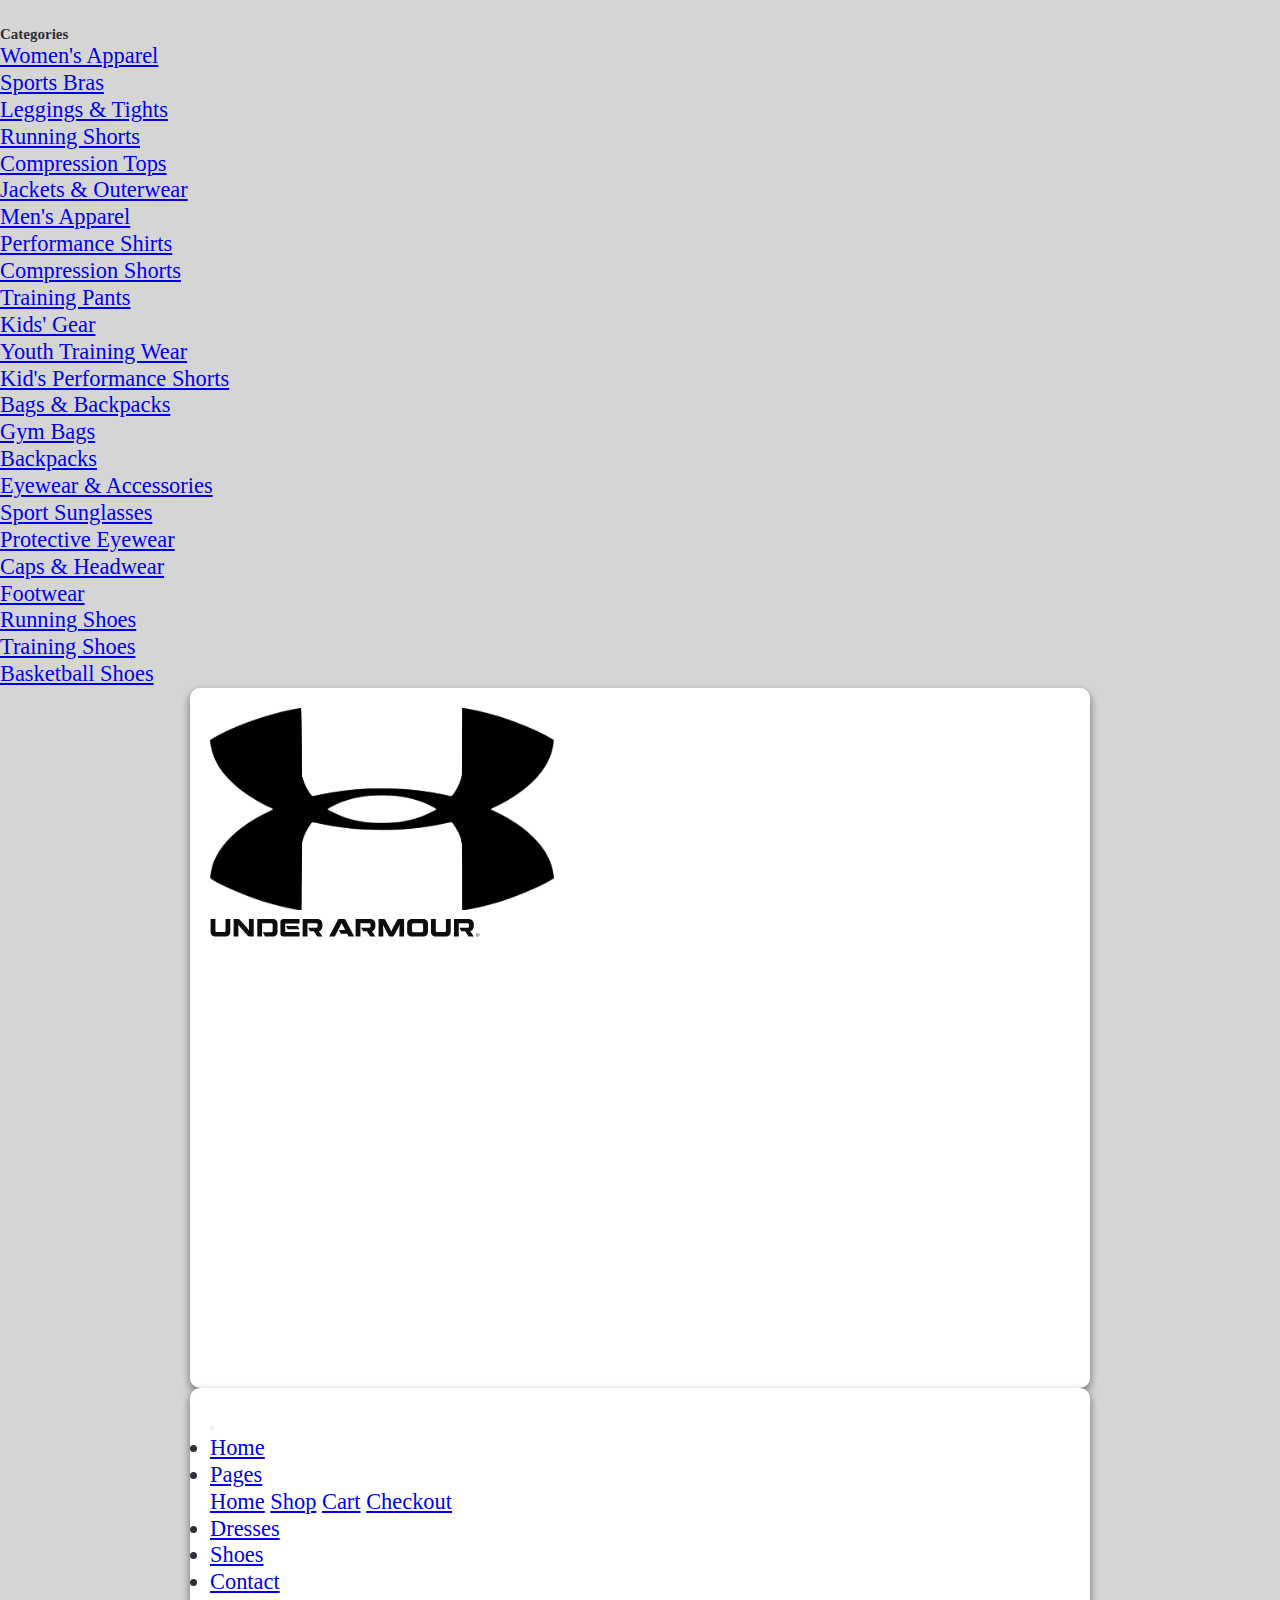
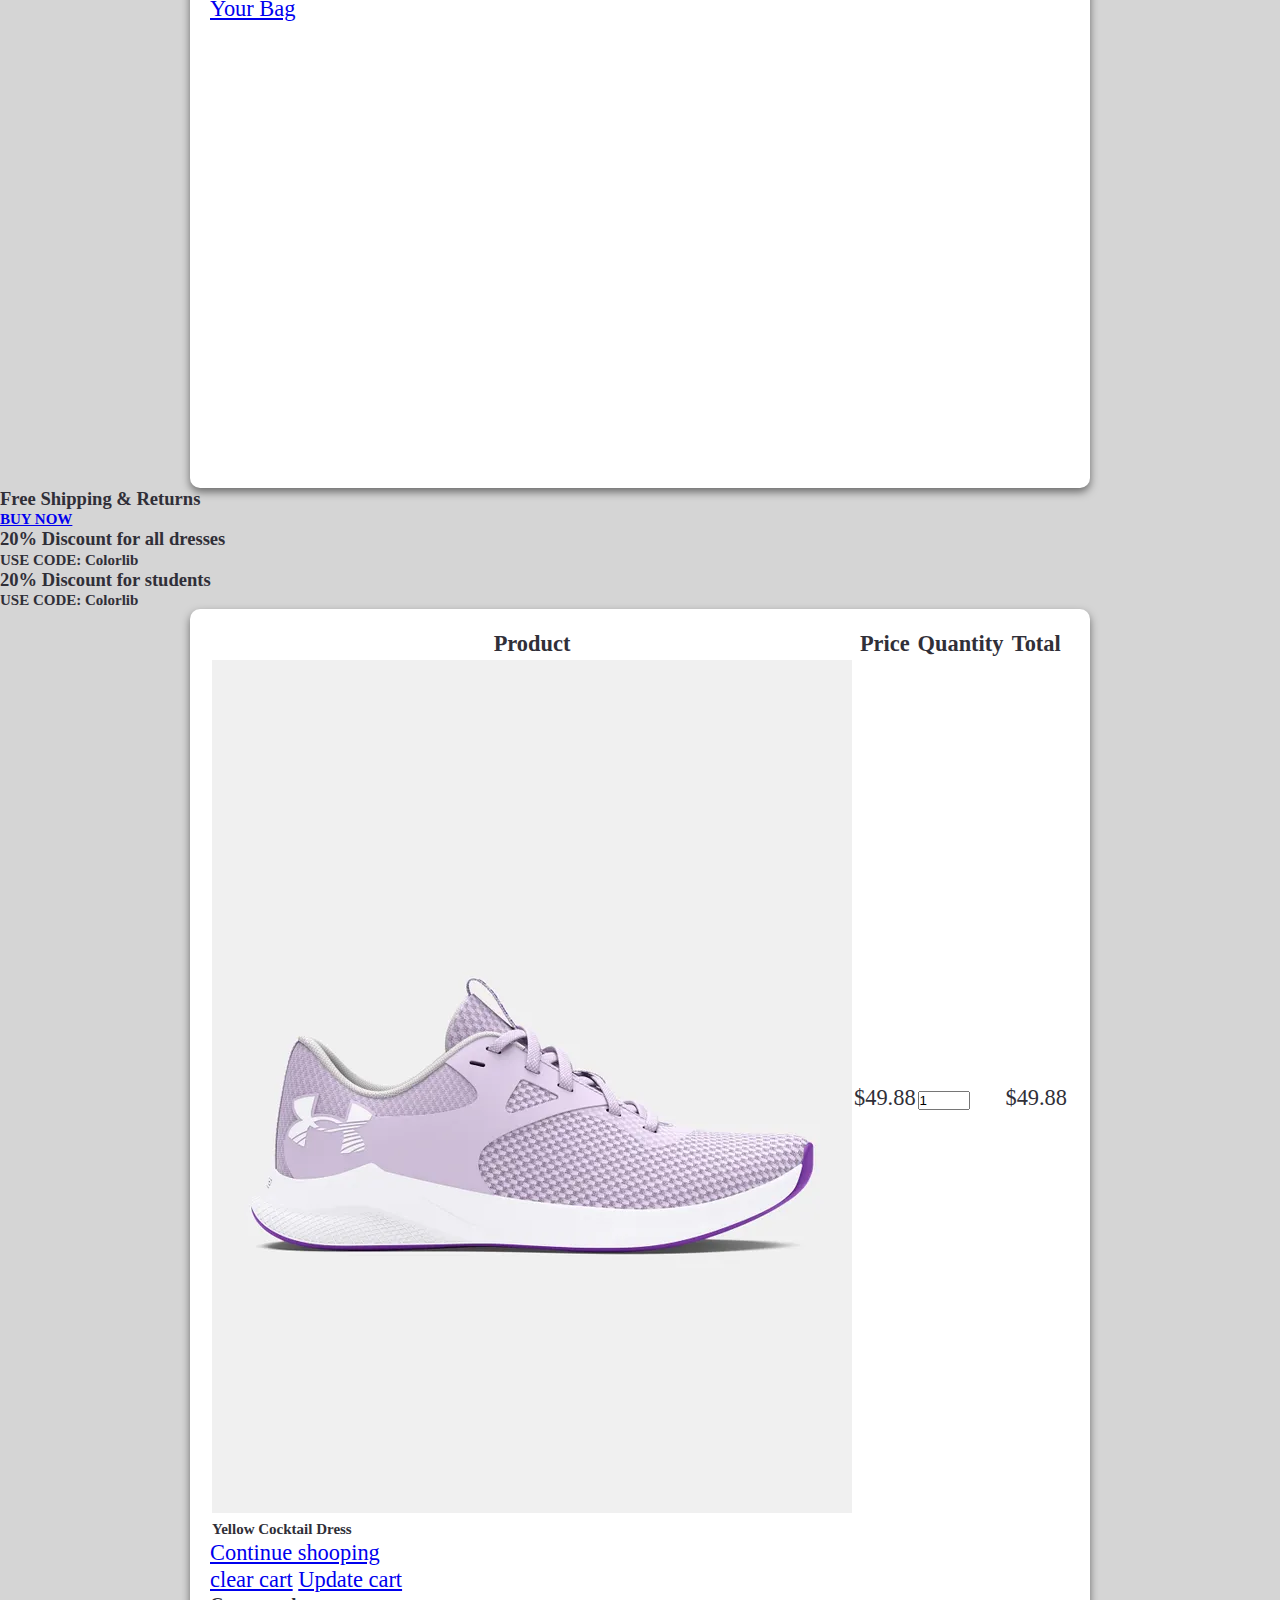
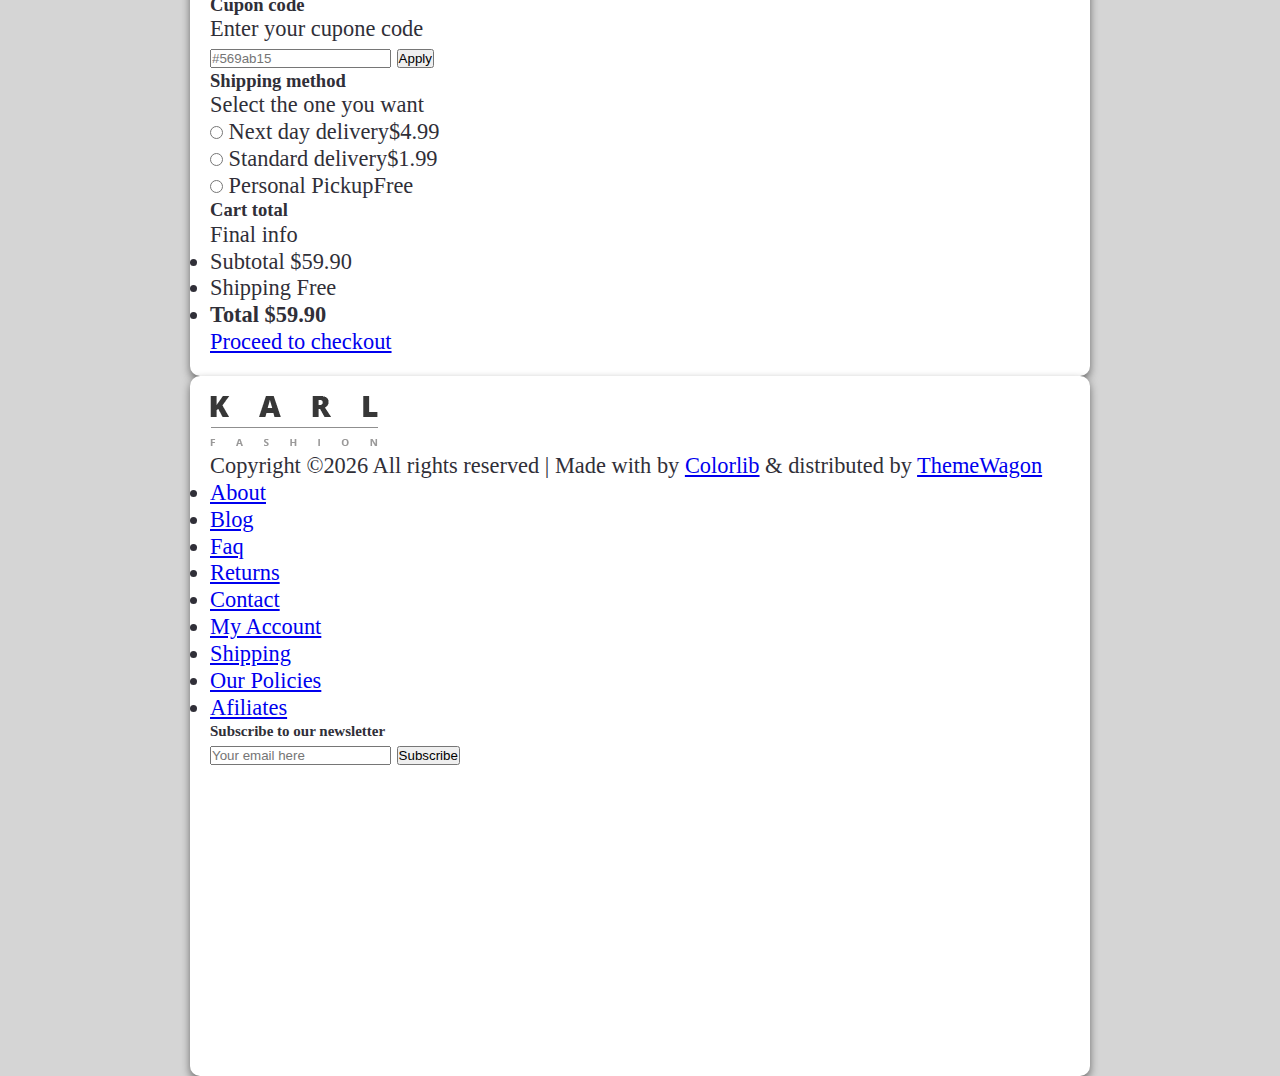
==== commit a9a12048: "Add files via upload" ====
--- a/cart.html
+++ b/cart.html
@@ -106,7 +106,7 @@
                                 <!-- Logo Area -->
                                 <div class="top_logo">
                                     <a href="#">
-                                    <canvas id="bezierCanvas" width="260" height="180""></canvas><br>
+                                    <img width="40%" src="img/special-special/undera.png" alt=""><br>
                                     <img width="270px" src="img/core-img/underarmourtext.svg" alt="">
                                     </a>
                                    
@@ -138,7 +138,6 @@
                                                 <div class="dropdown-menu" aria-labelledby="karlDropdown">
                                                     <a class="dropdown-item" href="index.html">Home</a>
                                                     <a class="dropdown-item" href="shop.html">Shop</a>
-                                                    <a class="dropdown-item" href="product-details.html">Product Details</a>
                                                     <a class="dropdown-item" href="cart.html">Cart</a>
                                                     <a class="dropdown-item" href="checkout.html">Checkout</a>
                                                 </div>
@@ -210,7 +209,7 @@
                                 <tbody>
                                     <tr>
                                         <td class="cart_product_img d-flex align-items-center">
-                                            <a href="#"><img src="img/product-img/product-9.jpg" alt="Product"></a>
+                                            <a href="#"><img src="img/product-img/shoe4.jpg" alt="Product"></a>
                                             <h6>Yellow Cocktail Dress</h6>
                                         </td>
                                         <td class="price"><span>$49.88</span></td>
@@ -383,21 +382,21 @@
     <!-- Active js -->
     <script src="js/active.js"></script>
     
-    <script>
+<script>
       const canvas = document.getElementById("bezierCanvas");
 const ctx = canvas.getContext("2d");
 
-// Scale values
-const scale = 0.03; // Adjust scale to fit within the canvas
-const offsetX = 0; // Horizontal offset
-const offsetY = 0; // Vertical offset
-const dropOffsetY = 15; // Slightly raise the smaller Bézier curve
-
-// Large Bézier Curve
+
+const scale = 0.03;
+const offsetX = 0; 
+const offsetY = 0; 
+const dropOffsetY = 15; 
+
+
 ctx.beginPath();
 ctx.moveTo(2510 * scale + offsetX, 5050 * scale + offsetY);
 
-// Define the cubic Bézier curve segments
+
 ctx.bezierCurveTo(1887 * scale + offsetX, 4943 * scale + offsetY, 1032 * scale + offsetX, 4639 * scale + offsetY, 588 * scale + offsetX, 4367 * scale + offsetY);
 ctx.bezierCurveTo(588 * scale + offsetX, 4367 * scale + offsetY, 521 * scale + offsetX, 4326 * scale + offsetY, 521 * scale + offsetX, 4326 * scale + offsetY);
 ctx.bezierCurveTo(521 * scale + offsetX, 4326 * scale + offsetY, 526 * scale + offsetX, 4280 * scale + offsetY, 526 * scale + offsetX, 4280 * scale + offsetY);
@@ -452,13 +451,13 @@
 ctx.stroke();
 
 
-// Small Bézier Curve slightly raised
-//const scaleX = 250 / 500;  // Assuming the original width was 500
-//const scaleY = 180 / 500;  // Assuming the original height was 500
-//const dropOffsetY = 0; // If you have a specific dropOffsetY, keep it as is.
+
+//const scaleX = 250 / 500;  
+//const scaleY = 180 / 500;  
+//const dropOffsetY = 0; 
 
 //ctx.beginPath();
-//ctx.moveTo(292 * scaleX, (254 + dropOffsetY) * scaleY); // Adjust y position with dropOffsetY
+//ctx.moveTo(292 * scaleX, (254 + dropOffsetY) * scaleY);
 //ctx.bezierCurveTo(
  //   347 * scaleX, (287 + dropOffsetY) * scaleY,
  //   462 * scaleX, (293 + dropOffsetY) * scaleY,
@@ -471,7 +470,7 @@
 //);
 //ctx.closePath();
 
-//ctx.fillStyle = "white"; // Fill interior white
+//ctx.fillStyle = "white"; 
 //ctx.fill();
 //ctx.strokeStyle = "black";
 //ctx.lineWidth = 2;
--- a/style.css
+++ b/style.css
@@ -1,13 +1,210 @@
-    /* ----------------------------------------------------------
-    :: Template Name: Karl - Fashion Ecommerce Template
-    :: Author: Colorlib
-    :: Author URL: https://colorlib.com
-    :: Description: Karl is smart & elegant fashion e-commerce Template. It's suitable for all e-commerce business platform. It's super responsive for all      Desktop/Mobile layout.
-    :: Version: 1.0
-    :: Created: 09 January 2018
-    :: Last Updated: 09 January 2018
-    ---------------------------------------------------------- */
-
-    /* -------------------------------------------------
-    ============ PLACE YOUR CUSTOM CSS HERE ============
-    ------------------------------------------------- */+*, *::after, *::before{
+        box-sizing: inherit;
+}
+ 
+html{
+        box-sizing: border-box;
+} 
+
+* {
+    margin: 0;
+    padding: 0;
+
+}
+body {
+    font-family: "Cormorant Garamond", serif;
+	font-size: 1.4rem;
+	font-weight: 400;
+	color: #302F38;
+	background-color: #d5d5d5;
+    /*background-size: cover;*/
+    /*background-position: center;*/
+    height: 100vh;
+    overflow: auto;
+    padding-top: 25px; 
+	line-height: 1.2;
+	/*-webkit-font-smoothing: antialiased;*/
+}
+.container {
+    display: flex;
+    flex-direction: column;
+    background-color: #fff;
+    padding: 20px;
+    border-radius: 10px;
+    width: 900px;
+    min-height: 700px;
+    box-shadow: 0 4px 8px rgba(0, 0, 0, 0.5);
+    margin: 0 auto;
+    overflow: hidden; /* Ensure inner content doesn't escape */
+    position: relative; /* Ensure absolute elements are relative to this */
+}
+
+.inner {
+    display: flex;
+    flex-direction: column;
+    width: 100%;
+    height: 100%; /* Adjust as needed to fit content */
+    overflow: auto; /* Allows scrolling if content is too large */
+    gap: 10px; /* Add spacing between elements if needed */
+}
+
+.field {
+    flex: 1;
+    overflow: auto; /* Prevent content overflow */
+    padding: 10px; /* Optional: Add padding for better layout */
+}
+
+svg {
+    max-width: 100%;
+    height: auto; /* Responsive SVG scaling */
+    border: 1px solid black;
+    margin: 20px auto;
+}
+/*M, 2510, 5050
+C, 1887, 4943, 1032, 4639, 588, 4367
+C, 588, 4367, 521, 4326, 521, 4326
+C, 521, 4326, 526, 4280, 526, 4280
+C, 552, 4047, 637, 3832, 788, 3620
+C, 880, 3490, 1096, 3275, 1252, 3159
+C, 1447, 3014, 1701, 2863, 1898, 2774
+C, 1943, 2754, 1980, 2734, 1980, 2731
+C, 1979, 2728, 1904, 2688, 1812, 2643
+C, 1194, 2341, 763, 1931, 597, 1488
+C, 567, 1410, 533, 1256, 529, 1185
+C, 526, 1135, 526, 1135, 575, 1102
+C, 742, 992, 1215, 783, 1612, 645
+C, 1908, 541, 2479, 401, 2607, 400
+C, 2607, 400, 2639, 400, 2639, 400
+C, 2639, 400, 2642, 1178, 2642, 1178
+C, 2646, 1954, 2646, 1955, 2668, 2030
+C, 2700, 2134, 2767, 2271, 2830, 2359
+C, 2889, 2442, 2867, 2438, 3040, 2400
+C, 3281, 2347, 3598, 2299, 3870, 2275
+C, 4113, 2252, 4650, 2244, 4891, 2259
+C, 5253, 2281, 5564, 2321, 5880, 2387
+C, 5976, 2407, 6067, 2425, 6081, 2427
+C, 6102, 2431, 6113, 2424, 6137, 2393
+C, 6188, 2329, 6257, 2209, 6289, 2129
+C, 6349, 1976, 6350, 1962, 6350, 1144
+C, 6350, 1144, 6350, 400, 6350, 400
+C, 6350, 400, 6381, 400, 6381, 400
+C, 6476, 400, 6914, 499, 7195, 585
+C, 7581, 702, 8138, 936, 8392, 1088
+C, 8392, 1088, 8471, 1134, 8471, 1134
+C, 8471, 1134, 8465, 1190, 8465, 1190
+C, 8437, 1444, 8328, 1691, 8143, 1920
+C, 8071, 2009, 7893, 2183, 7795, 2262
+C, 7616, 2404, 7357, 2562, 7127, 2670
+C, 7063, 2700, 7010, 2728, 7010, 2731
+C, 7010, 2734, 7052, 2756, 7103, 2779
+C, 7407, 2918, 7743, 3140, 7957, 3344
+C, 8257, 3630, 8423, 3935, 8464, 4275
+C, 8464, 4275, 8470, 4325, 8470, 4325
+C, 8470, 4325, 8412, 4361, 8412, 4361
+C, 8167, 4517, 7591, 4758, 7150, 4890
+C, 6909, 4962, 6577, 5039, 6393, 5064
+C, 6393, 5064, 6351, 5070, 6351, 5070
+C, 6351, 5070, 6348, 4293, 6348, 4293
+C, 6345, 3520, 6345, 3515, 6322, 3435
+C, 6294, 3334, 6227, 3196, 6160, 3102
+C, 6118, 3042, 6104, 3029, 6087, 3033
+C, 5495, 3164, 5063, 3211, 4465, 3211
+C, 4295, 3210, 4144, 3208, 4130, 3206
+C, 4116, 3204, 4056, 3199, 3995, 3195
+C, 3677, 3176, 3261, 3115, 2903, 3033
+C, 2860, 3023, 2726, 3248, 2673, 3417
+C, 2673, 3417, 2645, 3505, 2645, 3505
+C, 2645, 3505, 2642, 4288, 2642, 4288
+C, 2640, 4892, 2636, 5070, 2627, 5069
+C, 2620, 5069, 2568, 5060, 2510, 5050
+C, 2510, 5050, 2510, 5050, 2510, 5050
+M, 4775, 3039
+C, 5025, 3017, 5287, 2954, 5498, 2865
+C, 5606, 2819, 5750, 2742, 5750, 2729
+C, 5750, 2716, 5471, 2583, 5375, 2550
+C, 5237, 2502, 5076, 2463, 4918, 2439
+C, 4726, 2409, 4302, 2406, 4110, 2433
+C, 3949, 2456, 3791, 2491, 3654, 2536
+C, 3547, 2571, 3240, 2714, 3240, 2728
+C, 3240, 2739, 3367, 2809, 3465, 2853
+C, 3683, 2950, 3953, 3017, 4215, 3039
+C, 4352, 3051, 4641, 3051, 4775, 3039
+C, 4775, 3039, 4775, 3039, 4775, 3039
+Flutter Clipper
+  @override
+  Path getClip(Size size) {
+    Path path = Path();
+    final double _xScaling = size.width / 414;
+    final double _yScaling = size.height / 896;
+    path.lineTo(2510 * _xScaling,5050 * _yScaling);
+    path.cubicTo(1887 * _xScaling,4943 * _yScaling,1032 * _xScaling,4639 * _yScaling,588 * _xScaling,4367 * _yScaling,);
+    path.cubicTo(588 * _xScaling,4367 * _yScaling,521 * _xScaling,4326 * _yScaling,521 * _xScaling,4326 * _yScaling,);
+    path.cubicTo(521 * _xScaling,4326 * _yScaling,526 * _xScaling,4280 * _yScaling,526 * _xScaling,4280 * _yScaling,);
+    path.cubicTo(552 * _xScaling,4047 * _yScaling,637 * _xScaling,3832 * _yScaling,788 * _xScaling,3620 * _yScaling,);
+    path.cubicTo(880 * _xScaling,3490 * _yScaling,1096 * _xScaling,3275 * _yScaling,1252 * _xScaling,3159 * _yScaling,);
+    path.cubicTo(1447 * _xScaling,3014 * _yScaling,1701 * _xScaling,2863 * _yScaling,1898 * _xScaling,2774 * _yScaling,);
+    path.cubicTo(1943 * _xScaling,2754 * _yScaling,1980 * _xScaling,2734 * _yScaling,1980 * _xScaling,2731 * _yScaling,);
+    path.cubicTo(1979 * _xScaling,2728 * _yScaling,1904 * _xScaling,2688 * _yScaling,1812 * _xScaling,2643 * _yScaling,);
+    path.cubicTo(1194 * _xScaling,2341 * _yScaling,763 * _xScaling,1931 * _yScaling,597 * _xScaling,1488 * _yScaling,);
+    path.cubicTo(567 * _xScaling,1410 * _yScaling,533 * _xScaling,1256 * _yScaling,529 * _xScaling,1185 * _yScaling,);
+    path.cubicTo(526 * _xScaling,1135 * _yScaling,526 * _xScaling,1135 * _yScaling,575 * _xScaling,1102 * _yScaling,);
+    path.cubicTo(742 * _xScaling,992 * _yScaling,1215 * _xScaling,783 * _yScaling,1612 * _xScaling,645 * _yScaling,);
+    path.cubicTo(1908 * _xScaling,541 * _yScaling,2479 * _xScaling,401 * _yScaling,2607 * _xScaling,400 * _yScaling,);
+    path.cubicTo(2607 * _xScaling,400 * _yScaling,2639 * _xScaling,400 * _yScaling,2639 * _xScaling,400 * _yScaling,);
+    path.cubicTo(2639 * _xScaling,400 * _yScaling,2642 * _xScaling,1178 * _yScaling,2642 * _xScaling,1178 * _yScaling,);
+    path.cubicTo(2646 * _xScaling,1954 * _yScaling,2646 * _xScaling,1955 * _yScaling,2668 * _xScaling,2030 * _yScaling,);
+    path.cubicTo(2700 * _xScaling,2134 * _yScaling,2767 * _xScaling,2271 * _yScaling,2830 * _xScaling,2359 * _yScaling,);
+    path.cubicTo(2889 * _xScaling,2442 * _yScaling,2867 * _xScaling,2438 * _yScaling,3040 * _xScaling,2400 * _yScaling,);
+    path.cubicTo(3281 * _xScaling,2347 * _yScaling,3598 * _xScaling,2299 * _yScaling,3870 * _xScaling,2275 * _yScaling,);
+    path.cubicTo(4113 * _xScaling,2252 * _yScaling,4650 * _xScaling,2244 * _yScaling,4891 * _xScaling,2259 * _yScaling,);
+    path.cubicTo(5253 * _xScaling,2281 * _yScaling,5564 * _xScaling,2321 * _yScaling,5880 * _xScaling,2387 * _yScaling,);
+    path.cubicTo(5976 * _xScaling,2407 * _yScaling,6067 * _xScaling,2425 * _yScaling,6081 * _xScaling,2427 * _yScaling,);
+    path.cubicTo(6102 * _xScaling,2431 * _yScaling,6113 * _xScaling,2424 * _yScaling,6137 * _xScaling,2393 * _yScaling,);
+    path.cubicTo(6188 * _xScaling,2329 * _yScaling,6257 * _xScaling,2209 * _yScaling,6289 * _xScaling,2129 * _yScaling,);
+    path.cubicTo(6349 * _xScaling,1976 * _yScaling,6350 * _xScaling,1962 * _yScaling,6350 * _xScaling,1144 * _yScaling,);
+    path.cubicTo(6350 * _xScaling,1144 * _yScaling,6350 * _xScaling,400 * _yScaling,6350 * _xScaling,400 * _yScaling,);
+    path.cubicTo(6350 * _xScaling,400 * _yScaling,6381 * _xScaling,400 * _yScaling,6381 * _xScaling,400 * _yScaling,);
+    path.cubicTo(6476 * _xScaling,400 * _yScaling,6914 * _xScaling,499 * _yScaling,7195 * _xScaling,585 * _yScaling,);
+    path.cubicTo(7581 * _xScaling,702 * _yScaling,8138 * _xScaling,936 * _yScaling,8392 * _xScaling,1088 * _yScaling,);
+    path.cubicTo(8392 * _xScaling,1088 * _yScaling,8471 * _xScaling,1134 * _yScaling,8471 * _xScaling,1134 * _yScaling,);
+    path.cubicTo(8471 * _xScaling,1134 * _yScaling,8465 * _xScaling,1190 * _yScaling,8465 * _xScaling,1190 * _yScaling,);
+    path.cubicTo(8437 * _xScaling,1444 * _yScaling,8328 * _xScaling,1691 * _yScaling,8143 * _xScaling,1920 * _yScaling,);
+    path.cubicTo(8071 * _xScaling,2009 * _yScaling,7893 * _xScaling,2183 * _yScaling,7795 * _xScaling,2262 * _yScaling,);
+    path.cubicTo(7616 * _xScaling,2404 * _yScaling,7357 * _xScaling,2562 * _yScaling,7127 * _xScaling,2670 * _yScaling,);
+    path.cubicTo(7063 * _xScaling,2700 * _yScaling,7010 * _xScaling,2728 * _yScaling,7010 * _xScaling,2731 * _yScaling,);
+    path.cubicTo(7010 * _xScaling,2734 * _yScaling,7052 * _xScaling,2756 * _yScaling,7103 * _xScaling,2779 * _yScaling,);
+    path.cubicTo(7407 * _xScaling,2918 * _yScaling,7743 * _xScaling,3140 * _yScaling,7957 * _xScaling,3344 * _yScaling,);
+    path.cubicTo(8257 * _xScaling,3630 * _yScaling,8423 * _xScaling,3935 * _yScaling,8464 * _xScaling,4275 * _yScaling,);
+    path.cubicTo(8464 * _xScaling,4275 * _yScaling,8470 * _xScaling,4325 * _yScaling,8470 * _xScaling,4325 * _yScaling,);
+    path.cubicTo(8470 * _xScaling,4325 * _yScaling,8412 * _xScaling,4361 * _yScaling,8412 * _xScaling,4361 * _yScaling,);
+    path.cubicTo(8167 * _xScaling,4517 * _yScaling,7591 * _xScaling,4758 * _yScaling,7150 * _xScaling,4890 * _yScaling,);
+    path.cubicTo(6909 * _xScaling,4962 * _yScaling,6577 * _xScaling,5039 * _yScaling,6393 * _xScaling,5064 * _yScaling,);
+    path.cubicTo(6393 * _xScaling,5064 * _yScaling,6351 * _xScaling,5070 * _yScaling,6351 * _xScaling,5070 * _yScaling,);
+    path.cubicTo(6351 * _xScaling,5070 * _yScaling,6348 * _xScaling,4293 * _yScaling,6348 * _xScaling,4293 * _yScaling,);
+    path.cubicTo(6345 * _xScaling,3520 * _yScaling,6345 * _xScaling,3515 * _yScaling,6322 * _xScaling,3435 * _yScaling,);
+    path.cubicTo(6294 * _xScaling,3334 * _yScaling,6227 * _xScaling,3196 * _yScaling,6160 * _xScaling,3102 * _yScaling,);
+    path.cubicTo(6118 * _xScaling,3042 * _yScaling,6104 * _xScaling,3029 * _yScaling,6087 * _xScaling,3033 * _yScaling,);
+    path.cubicTo(5495 * _xScaling,3164 * _yScaling,5063 * _xScaling,3211 * _yScaling,4465 * _xScaling,3211 * _yScaling,);
+    path.cubicTo(4295 * _xScaling,3210 * _yScaling,4144 * _xScaling,3208 * _yScaling,4130 * _xScaling,3206 * _yScaling,);
+    path.cubicTo(4116 * _xScaling,3204 * _yScaling,4056 * _xScaling,3199 * _yScaling,3995 * _xScaling,3195 * _yScaling,);
+    path.cubicTo(3677 * _xScaling,3176 * _yScaling,3261 * _xScaling,3115 * _yScaling,2903 * _xScaling,3033 * _yScaling,);
+    path.cubicTo(2860 * _xScaling,3023 * _yScaling,2726 * _xScaling,3248 * _yScaling,2673 * _xScaling,3417 * _yScaling,);
+    path.cubicTo(2673 * _xScaling,3417 * _yScaling,2645 * _xScaling,3505 * _yScaling,2645 * _xScaling,3505 * _yScaling,);
+    path.cubicTo(2645 * _xScaling,3505 * _yScaling,2642 * _xScaling,4288 * _yScaling,2642 * _xScaling,4288 * _yScaling,);
+    path.cubicTo(2640 * _xScaling,4892 * _yScaling,2636 * _xScaling,5070 * _yScaling,2627 * _xScaling,5069 * _yScaling,);
+    path.cubicTo(2620 * _xScaling,5069 * _yScaling,2568 * _xScaling,5060 * _yScaling,2510 * _xScaling,5050 * _yScaling,);
+    path.cubicTo(2510 * _xScaling,5050 * _yScaling,2510 * _xScaling,5050 * _yScaling,2510 * _xScaling,5050 * _yScaling,);
+    path.lineTo(4775 * _xScaling,3039 * _yScaling);
+    path.cubicTo(5025 * _xScaling,3017 * _yScaling,5287 * _xScaling,2954 * _yScaling,5498 * _xScaling,2865 * _yScaling,);
+    path.cubicTo(5606 * _xScaling,2819 * _yScaling,5750 * _xScaling,2742 * _yScaling,5750 * _xScaling,2729 * _yScaling,);
+    path.cubicTo(5750 * _xScaling,2716 * _yScaling,5471 * _xScaling,2583 * _yScaling,5375 * _xScaling,2550 * _yScaling,);
+    path.cubicTo(5237 * _xScaling,2502 * _yScaling,5076 * _xScaling,2463 * _yScaling,4918 * _xScaling,2439 * _yScaling,);
+    path.cubicTo(4726 * _xScaling,2409 * _yScaling,4302 * _xScaling,2406 * _yScaling,4110 * _xScaling,2433 * _yScaling,);
+    path.cubicTo(3949 * _xScaling,2456 * _yScaling,3791 * _xScaling,2491 * _yScaling,3654 * _xScaling,2536 * _yScaling,);
+    path.cubicTo(3547 * _xScaling,2571 * _yScaling,3240 * _xScaling,2714 * _yScaling,3240 * _xScaling,2728 * _yScaling,);
+    path.cubicTo(3240 * _xScaling,2739 * _yScaling,3367 * _xScaling,2809 * _yScaling,3465 * _xScaling,2853 * _yScaling,);
+    path.cubicTo(3683 * _xScaling,2950 * _yScaling,3953 * _xScaling,3017 * _yScaling,4215 * _xScaling,3039 * _yScaling,);
+    path.cubicTo(4352 * _xScaling,3051 * _yScaling,4641 * _xScaling,3051 * _yScaling,4775 * _xScaling,3039 * _yScaling,);
+    path.cubicTo(4775 * _xScaling,3039 * _yScaling,4775 * _xScaling,3039 * _yScaling,4775 * _xScaling,3039 * _yScaling,);
+    return path;
+  }*/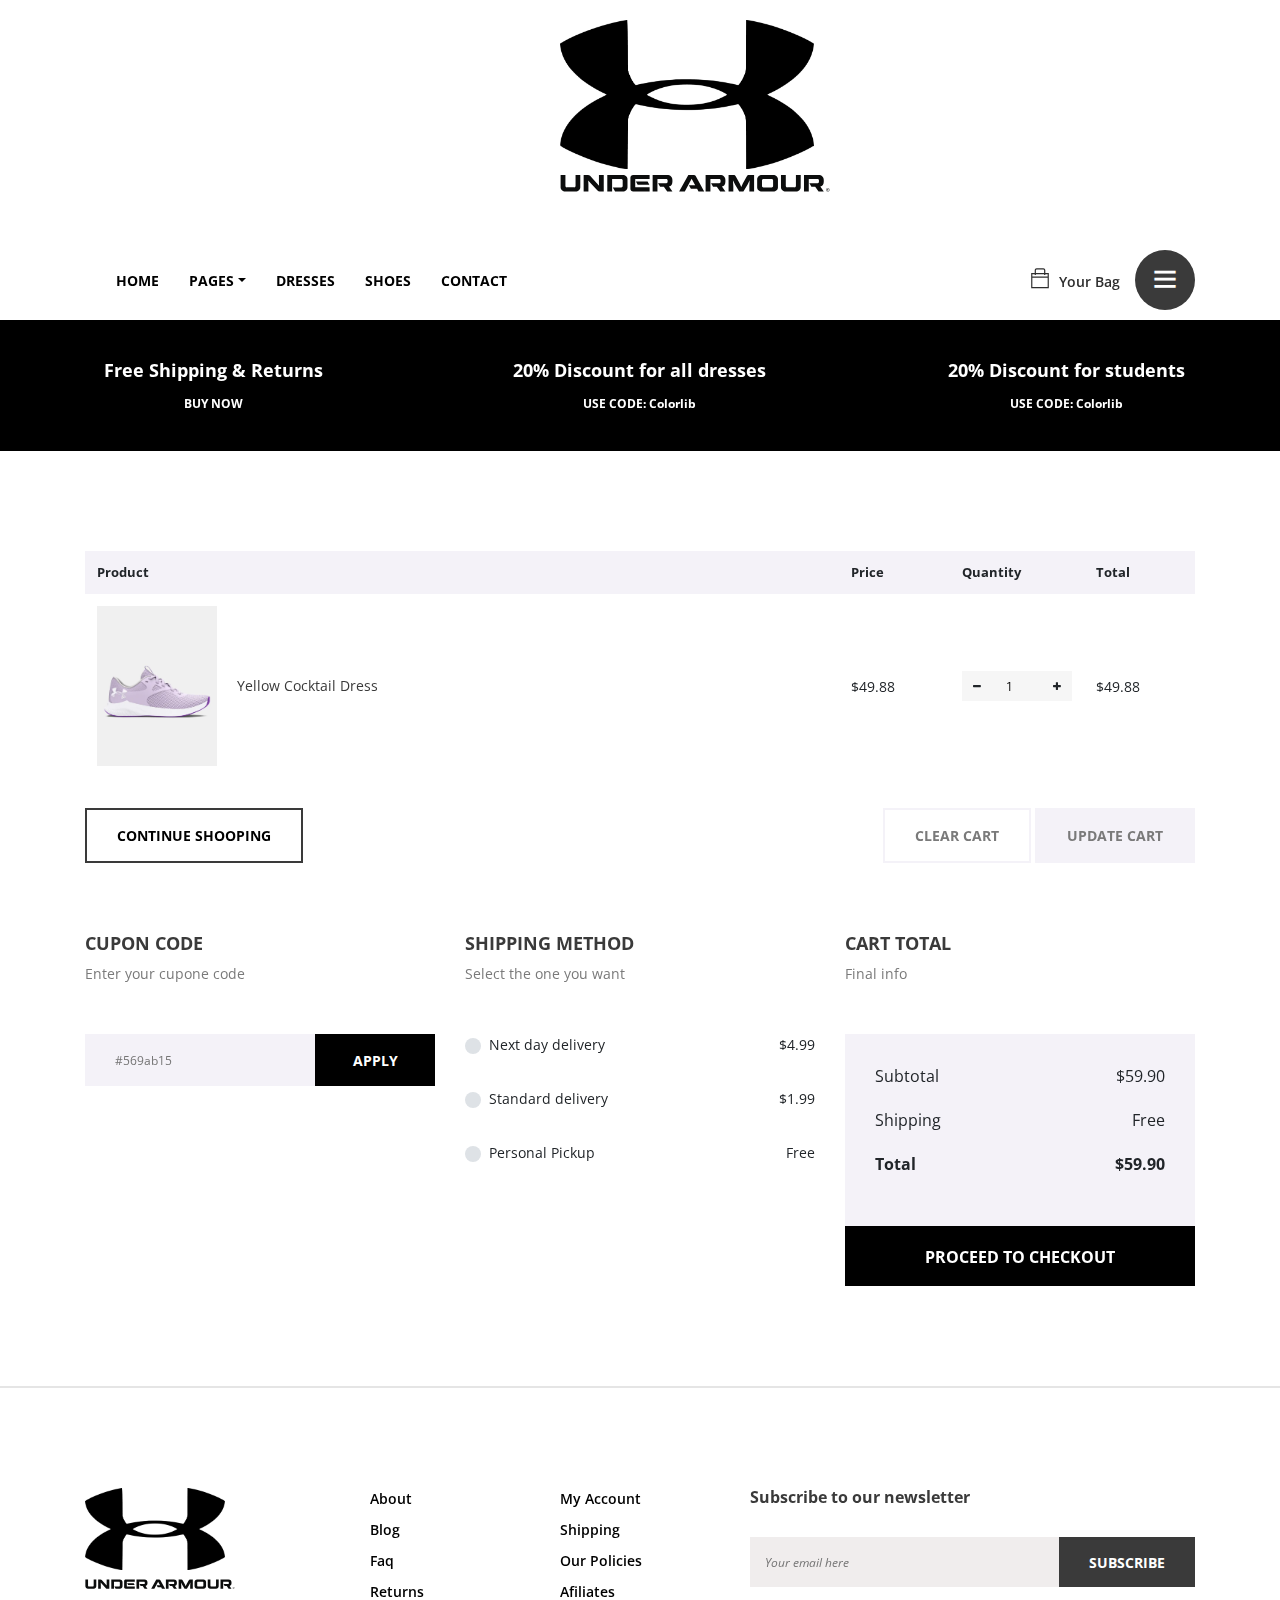
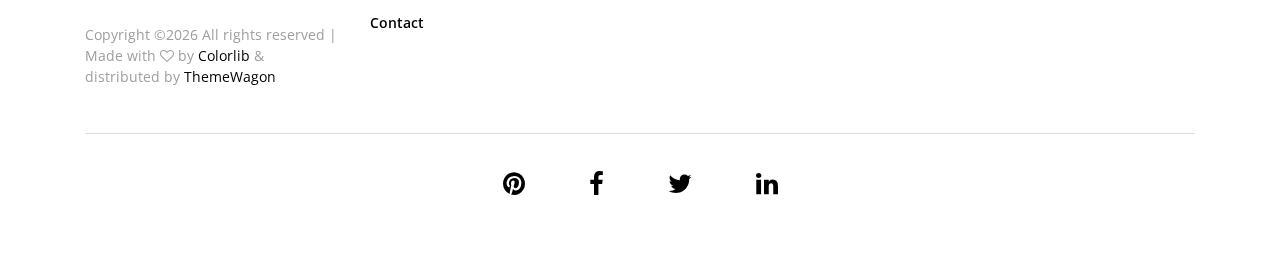
==== commit dbc75bae: "Update cart.html" ====
--- a/cart.html
+++ b/cart.html
@@ -303,7 +303,8 @@
                     <div class="col-12 col-md-6 col-lg-3">
                         <div class="single_footer_area">
                             <div class="footer-logo">
-                                <img src="img/core-img/logo.png" alt="">
+                                <img width="55%" src="img/special-special/undera.png" alt=""><br>
+                                <img src="img/core-img/underarmourtext.svg" alt="" width="150px">
                             </div>
                             <div class="copywrite_text d-flex align-items-center">
                                 <p><!-- Link back to Colorlib can't be removed. Template is licensed under CC BY 3.0. -->
@@ -478,4 +479,4 @@
 </script>
 </body>
 
-</html>+</html>
--- a/css/core-style.css
+++ b/css/core-style.css
@@ -0,0 +1,2115 @@
+/* [Master Stylesheet] */
+
+/* ------------- Index of Stylesheet -------------
+:: 1.0 Import Web Fonts
+:: 2.0 Import All CSS
+:: 3.0 Common/Base CSS
+:: 4.0 Wrapper CSS
+:: 5.0 Header Area CSS
+:: 6.0 Side Menu Area CSS
+:: 7.0 Top Discount CSS
+:: 8.0 Welcome Area CSS
+:: 9.0 Quickview Modal Area CSS
+:: 10.0 Top Catagory Area CSS
+:: 11.0 New Arrivals Area Start
+:: 12.0 Offer Area CSS
+:: 13.0 Testimonials CSS
+:: 14.0 Footer Area CSS
+:: 15.0 Breadcumb Area CSS
+:: 16.0 Product Sidebar Area CSS
+:: 17.0 Product Details Area CSS
+:: 18.0 Cart Page CSS
+:: 19.0 Checkout Area CSS
+------------------------------------------------ */
+
+/* --------------------
+:: 1.0 Import Web Fonts
+-------------------- */
+
+@import url('https://fonts.googleapis.com/css?family=Open+Sans:300,400,600,700,800');
+
+/* ------------------
+:: 2.0 Import All CSS
+------------------ */
+
+@import '../css/bootstrap.min.css';
+@import '../css/owl.carousel.css';
+@import '../css/font-awesome.min.css';
+@import '../css/themify-icons.css';
+@import '../css/magnific-popup.css';
+@import '../css/animate.css';
+@import '../css/jquery-ui.min.css';
+
+/* -------------------
+:: 3.0 Common/Base CSS
+------------------- */
+
+* {
+    margin: 0;
+    padding: 0;
+}
+
+body {
+    font-family: 'Open Sans', sans-serif;
+    font-weight: 400;
+    overflow-x: hidden;
+    background-color: black;
+}
+
+h1,
+h2,
+h3,
+h4,
+h5,
+h6 {
+    color: #3a3a3a;
+    line-height: 1.2;
+    font-family: 'Open Sans', sans-serif;
+    font-weight: 700;
+}
+
+p {
+    color: #3a3a3a;
+    font-size: 1em;
+    line-height: 1.5;
+    font-family: 'Open Sans', sans-serif;
+    font-weight: 400;
+}
+
+a:focus {
+    outline: 0 solid;
+}
+
+a,
+a:hover,
+a:focus {
+    -webkit-transition: all 500ms ease 0s;
+    transition: all 500ms ease 0s;
+    text-decoration: none;
+    outline: none;
+    color: #000000;
+    font-family: 'Open Sans', sans-serif;
+    font-weight: 400;
+}
+
+ul,
+ol {
+    margin: 0;
+}
+
+ol li,
+ul li {
+    list-style: outside none none;
+}
+
+img {
+    height: auto;
+    max-width: 100%;
+}
+
+.background-overlay,
+.background-overlay-white {
+    position: relative;
+    z-index: 2;
+    background-position: center center;
+    background-size: cover;
+}
+
+.background-overlay:before,
+.background-overlay-white:before {
+    position: absolute;
+    z-index: -1;
+    top: 0;
+    left: 0;
+    width: 100%;
+    height: 100%;
+    content: "";
+}
+
+.background-overlay:before {
+    background-color: rgba(0, 0, 0, 0.5);
+}
+
+.background-overlay-white:before {
+    background-color: rgba(255, 255, 255, 0.9);
+}
+
+.karl-table {
+    display: table;
+    z-index: 9;
+    position: absolute;
+    width: 100%;
+    height: 100%;
+    margin: 0;
+}
+
+.karl-table-cell {
+    display: table-cell;
+    vertical-align: middle;
+}
+
+.mt-15 {
+    margin-top: 15px;
+}
+
+.mt-30 {
+    margin-top: 30px;
+}
+
+.mt-50 {
+    margin-top: 50px;
+}
+
+.mt-70 {
+    margin-top: 70px;
+}
+
+.mt-100 {
+    margin-top: 100px;
+}
+
+.mb-15 {
+    margin-bottom: 15px;
+}
+
+.mb-30 {
+    margin-bottom: 30px;
+}
+
+.mb-50 {
+    margin-bottom: 50px;
+}
+
+.ml-15 {
+    margin-left: 15px;
+}
+
+.ml-30 {
+    margin-left: 30px;
+}
+
+.mr-15 {
+    margin-right: 15px;
+}
+
+.mr-30 {
+    margin-right: 30px;
+}
+
+.mb-70 {
+    margin-bottom: 70px;
+}
+
+.mb-100 {
+    margin-bottom: 100px;
+}
+
+.bg-img {
+    background-position: center center;
+    background-size: cover;
+    background-repeat: no-repeat;
+}
+
+.bg-white {
+    background-color: #fff;
+}
+
+.bg-dark {
+    background-color: #000;
+}
+
+.bg-transparent {
+    background-color: transparent;
+}
+
+.bg-transparent-dark {
+    background-color: rgba(0, 0, 0, 0.5) !important;
+}
+
+.bg-transparent-light {
+    background-color: rgba(255, 255, 255, 0.5) !important;
+}
+
+.bg-dark3 {
+    background-color: rgba(0, 0, 0, 0.75) !important;
+}
+
+.bg-dark2 {
+    background-color: rgba(0, 0, 0, 0.5) !important;
+}
+
+.font-bold {
+    font-weight: 700;
+}
+
+.font-light {
+    font-weight: 300;
+}
+
+.line,
+.line-mtb15 {
+    width: 100%;
+    height: 1px;
+    background-color: #ddd;
+    margin: 30px 0;
+}
+
+.line-mtb15 {
+    margin: 15px 0;
+}
+
+.height-500 {
+    height: 500px !important;
+}
+
+.height-600 {
+    height: 600px !important;
+}
+
+.height-700 {
+    height: 700px !important;
+}
+
+.height-800 {
+    height: 800px !important;
+}
+
+#scrollUp {
+    background-color: black;
+    border-radius: 0;
+    bottom: 0;
+    box-shadow: 0 2px 6px 0 rgba(0, 0, 0, 0.3);
+    color: #fff;
+    font-size: 24px;
+    height: 40px;
+    line-height: 40px;
+    right: 60px;
+    text-align: center;
+    width: 40px;
+}
+
+.section_padding_100 {
+    padding: 100px 0;
+}
+
+.section_padding_100_0 {
+    padding: 100px 0 0;
+}
+
+.section_padding_0_100 {
+    padding: 0 0 100px;
+}
+
+.section_heading {
+    margin-bottom: 50px;
+    position: relative;
+    z-index: 1;
+}
+
+.section_heading h2 {
+    font-size: 48px;
+    margin-bottom: 0;
+    text-transform: uppercase;
+}
+
+.section_heading.text-left {
+    text-align: left !important;
+}
+
+.karl-btn {
+    display: inline-block;
+    min-width: 170px;
+    height: 55px;
+    color: #fff;
+    border: 3px solid #fff;
+    border-radius: 2px;
+    padding: 0 30px;
+    text-transform: uppercase;
+    font-size: 14px;
+    font-weight: 700;
+    line-height: 49px;
+}
+
+.karl-btn:hover,
+.karl-btn:focus {
+    font-weight: 700;
+    color: #fff;
+    background-color: black;
+    border-color: black;
+}
+
+/* -------------------
+:: 4.0 Wrapper CSS
+------------------- */
+
+#wrapper {
+    position: relative;
+    z-index: 1000;
+    background-color: #fff;
+    left: 0;
+    top: 0;
+    -webkit-transition: all linear 500ms;
+    transition: all linear 500ms;
+    box-shadow: 0 0 50px rgba(0, 0, 0, 0.2);
+}
+
+#wrapper.karl-side-menu-open {
+    top: 0;
+    left: 300px;
+    -webkit-transition-duration: 500ms;
+    transition-duration: 500ms;
+}
+
+#wrapper.karl-side-menu-open:after {
+    top: 0;
+    left: 0;
+    width: 100%;
+    height: 100%;
+    background-color: rgba(0, 0, 0, 0.5);
+    content: '';
+    position: absolute;
+    z-index: 1200;
+}
+
+/* ------------------------
+:: 5.0 Header Area CSS
+------------------------ */
+
+.top_header_area {
+    padding-top:20px;
+    margin-bottom:50px;
+    height: 150px;
+    width: 100%;
+    position: relative;
+    z-index: 1000;
+}
+
+.cart > a {
+    color: #2e2e2e;
+    font-size: 14px;
+    line-height: 1;
+    position: relative;
+    z-index: 1;
+    font-weight: 600;
+}
+
+.cart > a > i {
+    font-size: 20px;
+    padding-right: 5px;
+}
+
+.cart_quantity {
+    background-color: black;
+    border-radius: 50%;
+    color: #fff;
+    font-size: 11px;
+    height: 20px;
+    line-height: 20px;
+    position: absolute;
+    left: -5px;
+    text-align: center;
+    top: 5px;
+    width: 20px;
+    z-index: 2;
+    -webkit-transition-duration: 500ms;
+    transition-duration: 500ms;
+    font-weight: 600;
+}
+
+.main-menu-area {
+    position: relative;
+    z-index: 500;
+}
+
+.header-right-side-menu > a {
+    width: 60px;
+    display: block;
+    height: 60px;
+    text-align: center;
+    line-height: 60px;
+    font-size: 24px;
+    background-color: #3a3a3a;
+    color: #fff;
+    border-radius: 50%;
+}
+
+.header-right-side-menu > a:focus,
+.header-right-side-menu > a:hover {
+    background-color: black;
+    color: #fff;
+}
+
+.hero_meta_area .cart:hover .cart_quantity {
+    background-color: #000000;
+    color: #fff;
+}
+
+.hero_meta_area .cart,
+.hero_meta_area .user_thumb {
+    position: relative;
+    z-index: 999;
+    -webkit-transition-duration: 500ms;
+    transition-duration: 500ms;
+}
+
+.cart {
+    position: relative;
+    z-index: 200;
+}
+
+.cart-list {
+    background-color: #f4f6f8;
+    box-shadow: 2px 0 20px rgba(0, 0, 0, 0.15);
+    -webkit-transition-duration: 750ms;
+    transition-duration: 750ms;
+    border-radius: 0;
+    display: none;
+    position: absolute;
+    right: -44px;
+    top: 50px;
+    width: 280px;
+    z-index: 120;
+}
+
+.cart-data-open .cart-list {
+    display: block;
+}
+
+.cart-list > li {
+    border-bottom: 1px solid #ebebeb;
+    padding: 20px 15px;
+    position: relative;
+    text-align: left;
+    z-index: 1;
+}
+
+.cart-list li .image {
+    left: 15px;
+    position: absolute;
+    top: 20px;
+    z-index: 9;
+}
+
+.cart-list .image > img {
+    width: 40px;
+    height: 40px;
+}
+
+.cart-item-desc {
+    padding-left: 55px;
+}
+
+.cart-item-desc > h6 {
+    font-size: 13px;
+    margin-bottom: 5px;
+}
+
+.cart-list li .btn-checkout,
+.cart-list li .btn-cart {
+    background-color: black;
+    border-radius: 0;
+    color: #fff;
+    font-size: 13px;
+}
+
+.cart-list li .btn-cart {
+    background-color: #3a3a3a;
+}
+
+.cart-item-desc > p {
+    font-size: 14px;
+    margin: 0;
+}
+
+.cart-list li span {
+    font-size: 13px;
+    text-transform: uppercase;
+}
+
+.main_header_area {
+    height: 120px;
+    padding-top: 40px;
+}
+
+.header-social-area a {
+    display: inline-block;
+    padding: 0 10px;
+    font-size: 14px;
+    position: relative;
+    z-index: 1;
+}
+
+.help-line a {
+    width: auto;
+    height: 35px;
+    padding: 0 30px;
+    background-color: black;
+    color: #fff;
+    display: block;
+    line-height: 35px;
+    font-size: 14px;
+    font-weight: 600;
+}
+
+.help-line a:hover,
+.help-line a:focus {
+    background-color: #3a3a3a;
+}
+
+.navbar-expand-lg .navbar-nav .nav-link {
+    padding-right: 15px;
+    padding-left: 15px;
+    position: relative;
+    z-index: 1;
+    font-size: 14px;
+    font-weight: 700;
+    text-transform: uppercase;
+}
+
+.main-menu-area .navbar {
+    padding: 0;
+}
+
+.dropdown-menu.show {
+    border: none;
+    box-shadow: 3px 3px 20px rgba(0, 0, 0, 0.15);
+}
+
+.dropdown-menu .dropdown-item {
+    font-size: 14px;
+    font-weight: 700;
+    text-transform: uppercase;
+}
+
+.dropdown-menu .dropdown-item:focus,
+.dropdown-menu .dropdown-item:hover {
+    color: #fff;
+    text-decoration: none;
+    background-color: black;
+    font-weight: 700;
+}
+
+/* -------------------
+:: 6.0 Side Menu Area CSS
+------------------- */
+
+.catagories-side-menu {
+    background-color: #fff;
+    width: 300px;
+    position: fixed;
+    top: 0;
+    left: 0;
+    height: 100%;
+    z-index: 1;
+}
+
+#sideMenuClose {
+    color: #fff;
+    width: 20%;
+    height: 50px;
+    line-height: 50px;
+    font-size: 18px;
+    text-align: center;
+    border-radius: 0;
+    cursor: pointer;
+    z-index: 99;
+    position: absolute;
+    top: 0;
+    right: 0;
+    -webkit-transition-duration: 500ms;
+    transition-duration: 500ms;
+    background-color: #3a3a3a;
+}
+
+#sideMenuClose:hover {
+    background-color: black;
+}
+
+.menu-list {
+    margin-top: 50px;
+}
+
+.menu-list h6 {
+    padding: 30px 15px;
+    margin-bottom: 0;
+    border-bottom: 1px solid #ebebeb;
+}
+
+.menu-content ul,
+.menu-content li {
+    list-style: none;
+    padding: 0;
+    margin: 0;
+    cursor: pointer;
+}
+
+.menu-content ul :not(collapsed) .arrow:before,
+.menu-content li :not(collapsed) .arrow:before {
+    font-family: FontAwesome;
+    content: "\f078";
+    display: inline-block;
+    padding-left: 10px;
+    padding-right: 15px;
+    vertical-align: middle;
+    float: right;
+    color: #9f9f9f;
+}
+
+.menu-content ul .sub-menu li,
+.menu-content li .sub-menu li {
+    border: none;
+    border-bottom: 1px solid #ebebeb;
+    margin-left: 0;
+    padding-left: 5px;
+}
+
+.menu-content li {
+    padding-left: 0px;
+    border-bottom: 1px solid #ebebeb;
+}
+
+.menu-content li a {
+    position: relative;
+    z-index: 1;
+    text-decoration: none;
+    color: #3a3a3a;
+    height: 45px;
+    display: block;
+    line-height: 45px;
+    padding-left: 30px;
+    font-size: 13px;
+}
+
+.menu-content .sub-menu li a {
+    position: relative;
+    z-index: 1;
+    text-decoration: none;
+    color: #3a3a3a;
+    height: 40px;
+    display: inline-block;
+    line-height: 40px;
+}
+
+.menu-content li .sub-menu li a:before {
+    width: 10px;
+    height: 10px;
+    border: 1px solid #858585;
+    background-color: transparent;
+    border-radius: 2px;
+    display: inline-block;
+    margin-left: 10px;
+    margin-right: 10px;
+    content: '';
+    position: absolute;
+    top: 15px;
+    left: 0;
+}
+
+.menu-content > li > a:before {
+    width: 10px;
+    height: 10px;
+    border: 1px solid black;
+    background-color: black;
+    border-radius: 2px;
+    display: inline-block;
+    margin-left: 10px;
+    margin-right: 10px;
+    content: '';
+    position: absolute;
+    top: 18px;
+    left: 0;
+}
+
+.menu-content > li.collapsed > a:before {
+    width: 10px;
+    height: 10px;
+    border: 1px solid #858585;
+    background-color: transparent;
+    border-radius: 2px;
+    display: inline-block;
+    margin-left: 10px;
+    margin-right: 10px;
+    content: '';
+    position: absolute;
+    top: 18px;
+    left: 0;
+}
+
+.menu-list .menu-content {
+    display: block;
+}
+
+/* -------------------
+:: 7.0 Top Discount CSS
+------------------- */
+
+.top-discount-area .single-discount-area {
+    -webkit-box-flex: 0;
+    -ms-flex: 0 0 33.333333%;
+    flex: 0 0 33.333333%;
+    max-width: 33.333333%;
+    padding: 40px 15px;
+    background-color: black;
+    text-align: center;
+    -ms-flex-item-align: stretch;
+        align-self: stretch;
+}
+
+.top-discount-area .single-discount-area:nth-child(2) {
+    background-color: black;
+}
+
+.top-discount-area .single-discount-area:last-child {
+    background-color: black;
+}
+
+.top-discount-area .single-discount-area h5 {
+    font-size: 18px;
+    color: #fff;
+    margin-bottom: 15px;
+}
+
+.top-discount-area .single-discount-area h6,
+.top-discount-area .single-discount-area a {
+    font-size: 12px;
+    color: #fff;
+    font-weight: 700;
+    margin-bottom: 0;
+}
+
+/* ---------------------
+:: 8.0 Welcome Area CSS
+--------------------- */
+
+.single_slide {
+    background-position: center top;
+    background-size: cover;
+    position: relative;
+    z-index: 1;
+}
+
+.welcome_slide_text {
+    position: relative;
+    z-index: 1;
+}
+
+.welcome_slide_text > h2,
+.single_catagory_area h2 {
+    font-size: 92px;
+    letter-spacing: 0;
+    margin-left: -5px;
+    text-transform: uppercase;
+    color: #fff;
+    margin-bottom: 20px;
+}
+
+.welcome_slide_text h6,
+.single_catagory_area h6 {
+    color: #fff;
+    font-size: 14px;
+    margin-bottom: 5px;
+}
+
+.welcome_slides.owl-carousel .owl-dots {
+    position: absolute;
+    top: 50%;
+    left: 1%;
+    z-index: 5;
+    width: 30px;
+    background-color: transparent;
+    height: auto;
+    text-align: center;
+    -webkit-transform: translateY(-50%);
+    transform: translateY(-50%);
+}
+
+.welcome_slides.owl-carousel .owl-dot {
+    background-color: #fff;
+    border: 2px solid #fff;
+    border-radius: 50%;
+    display: block;
+    height: 9px;
+    margin: 15px 10px;
+    width: 9px;
+}
+
+.welcome_slides.owl-carousel .owl-dot.active {
+    background-color: black;
+    border-color: black;
+}
+
+/* -----------------------------
+:: 9.0 Quickview Modal Area CSS
+----------------------------- */
+
+#quickview button.close {
+    box-shadow: none;
+    position: absolute;
+    right: 15px;
+    text-align: right;
+    top: 10px;
+    z-index: 9;
+}
+
+.quickview_body {
+    position: relative;
+    z-index: 1;
+    overflow: hidden;
+}
+
+.quickview_pro_img {
+    border: 1px solid #f6f6f6;
+    position: relative;
+    width: 100%;
+    z-index: 1;
+}
+
+.quickview_pro_img .hover_img {
+    left: 0;
+    opacity: 0;
+    -ms-filter: "progid:DXImageTransform.Microsoft.Alpha(Opacity=0)";
+    position: absolute;
+    top: -30px;
+    -webkit-transition-duration: 500ms;
+    transition-duration: 500ms;
+}
+
+.quickview_pro_img:hover .hover_img {
+    top: 0;
+    opacity: 1;
+    -ms-filter: "progid:DXImageTransform.Microsoft.Alpha(Opacity=100)";
+}
+
+.quickview_pro_des .title {
+    text-transform: capitalize;
+}
+
+.quickview_pro_des {
+    padding: 30px 0;
+}
+
+.quickview_pro_des .price > span {
+    color: #888;
+    font-size: 14px;
+    text-decoration: line-through;
+}
+
+.quickview_pro_des > p {
+    font-size: 13px;
+}
+
+.quickview_pro_des > a {
+    color: #19B5FE;
+    font-size: 13px;
+    text-decoration: underline;
+}
+
+.quickview_body .quantity > input {
+    -moz-appearance: textfield;
+    border: 1px solid #f6f6f6;
+    height: 35px;
+    text-align: center;
+    width: 40px;
+    font-size: 13px;
+}
+
+.quickview_body .quantity {
+    -webkit-box-align: center;
+    -ms-flex-align: center;
+    align-items: center;
+    display: -webkit-box;
+    display: -ms-flexbox;
+    display: flex;
+}
+
+.quickview_body .cart {
+    display: -webkit-box;
+    display: -ms-flexbox;
+    display: flex;
+}
+
+.quickview_body .qty-plus,
+.quickview_body .qty-minus {
+    background-color: transparent;
+    border: 1px solid #f6f6f6;
+    color: #000;
+    cursor: pointer;
+    height: 35px;
+    text-align: center;
+    width: 22px;
+}
+
+.quickview_body .qty-plus {
+    border-left: 0 solid transparent;
+}
+
+.quickview_body .qty-minus {
+    border-right: 0 solid transparent;
+}
+
+.quickview_body .cart-submit {
+    background-color: black;
+    border: medium none;
+    color: #fff;
+    cursor: pointer;
+    font-size: 13px;
+    height: 35px;
+    margin-left: 15px;
+    width: 120px;
+    -webkit-transition-duration: 500ms;
+    transition-duration: 500ms;
+}
+
+.quickview_body .cart-submit:hover {
+    background-color: black;
+    color: #fff;
+}
+
+.quickview_body .qty-minus i,
+.quickview_body .qty-plus i {
+    color: #888;
+    font-size: 10px;
+    line-height: 33px;
+}
+
+.quickview_body .modal_pro_wishlist > a,
+.quickview_body .modal_pro_compare > a {
+    background-color: #e91e63;
+    color: #fff;
+    display: block;
+    height: 35px;
+    margin: 0 15px;
+    text-align: center;
+    width: 35px;
+    font-size: 22px;
+}
+
+.quickview_body .modal_pro_wishlist > a:hover,
+.quickview_body .modal_pro_compare > a:hover {
+    background-color: #000;
+    color: #fff;
+}
+
+.quickview_body .modal_pro_compare > a {
+    background-color: #00bcd4;
+    margin: 0;
+}
+
+.quickview_body .modal_pro_wishlist > a i,
+.quickview_body .modal_pro_compare > a i {
+    line-height: 35px;
+}
+
+.quickview_body .share_wf > p {
+    font-size: 13px;
+    margin-bottom: 5px;
+    text-transform: capitalize;
+}
+
+.quickview_body .share_wf ._icon > a {
+    color: #888;
+    font-size: 14px;
+    margin-right: 5px;
+}
+
+.quickview_body .share_wf ._icon > a:hover {
+    color: #000;
+}
+
+.quickview_body .top_seller_product_rating > i {
+    color: #ff9800;
+    font-size: 13px;
+}
+
+/* --------------------------
+:: 10.0 Top Catagory Area CSS
+-------------------------- */
+
+.single_catagory_area {
+    padding: 150px 50px;
+    width: 50%;
+    -webkit-box-flex: 0;
+    -ms-flex: 0 0 50%;
+    flex: 0 0 50%;
+    -webkit-transition-duration: 500ms;
+    transition-duration: 500ms;
+    position: relative;
+    z-index: 1;
+}
+
+.single_catagory_area:after {
+    content: "";
+    width: 100%;
+    height: 100%;
+    background-color: black;
+    position: absolute;
+    top: 0;
+    left: 0;
+    z-index: -8;
+    opacity: 0;
+    -ms-filter: "progid:DXImageTransform.Microsoft.Alpha(Opacity=0)";
+    -webkit-transition-duration: 500ms;
+    transition-duration: 500ms;
+}
+
+.single_catagory_area:hover:after {
+    opacity: 0.7;
+    -ms-filter: "progid:DXImageTransform.Microsoft.Alpha(Opacity=70)";
+}
+
+.single_catagory_area h6 {
+    text-transform: uppercase;
+}
+
+.catagory-content {
+    width: 55%;
+}
+
+/* ----------------------------
+:: 11.0 New Arrivals Area Start
+---------------------------- */
+
+.portfolio-menu > .btn {
+    font-size: 14px;
+    font-weight: 700;
+    color: #9f9f9f;
+    background-color: transparent;
+    padding: 0 15px;
+    text-transform: uppercase;
+}
+
+.portfolio-menu > .btn:focus,
+.portfolio-menu > .btn.active {
+    color: #3a3a3a;
+    box-shadow: none;
+}
+
+.single_gallery_item {
+    margin-bottom: 100px;
+    overflow: hidden
+}
+
+.product-img {
+    position: relative;
+    z-index: 1;
+    overflow: hidden
+}
+
+.product-img > img {
+    width: 100%;
+    -webkit-transition-duration: 500ms;
+    transition-duration: 500ms;
+}
+
+.single_gallery_item:hover .product-img > img {
+    -webkit-transform: scale(1.15);
+    transform: scale(1.15);
+}
+
+.product-img .product-quicview {
+    position: absolute;
+    width: 100%;
+    height: 100%;
+    z-index: 9;
+    top: 0;
+    left: 0;
+    display: -webkit-box;
+    display: -ms-flexbox;
+    display: flex;
+    -webkit-box-align: center;
+    -ms-flex-align: center;
+    align-items: center;
+    -webkit-box-pack: center;
+    -ms-flex-pack: center;
+    justify-content: center;
+    background-color: rgba(23, 24, 24, 0.6);
+    opacity: 0;
+    -ms-filter: "progid:DXImageTransform.Microsoft.Alpha(Opacity=0)";
+    -webkit-transition-duration: 500ms;
+    transition-duration: 500ms;
+}
+
+.product-img:hover .product-quicview {
+    opacity: 1;
+    -ms-filter: "progid:DXImageTransform.Microsoft.Alpha(Opacity=100)";
+}
+
+.product-img .product-quicview > a {
+    width: 72px;
+    height: 72px;
+    border: 2px solid rgba(255, 255, 255, 0.8);
+    border-radius: 50%;
+    text-align: center;
+    color: rgba(255, 255, 255, 0.8);
+    font-size: 36px;
+    line-height: 72px;
+}
+
+.product-img .product-quicview > a:hover {
+    border: 2px solid rgba(255, 255, 255, 1);
+    color: rgba(255, 255, 255, 1);
+}
+
+.product-description {
+    margin-top: 20px;
+}
+
+.product-description h4 {
+    font-weight: 400;
+    color: #9f9f9f;
+    margin-bottom: 5px;
+    display: block;
+}
+
+.product-description p {
+    font-size: 15px;
+    margin: 0;
+}
+
+.product-description .add-to-cart-btn {
+    margin-top: 50px;
+    font-size: 12px;
+    font-weight: 700;
+    color: black;
+    display: block;
+}
+
+.product-description .add-to-cart-btn:hover {
+    color: #2a2a2a;
+}
+
+/* -------------------
+:: 12.0 Offer Area CSS
+------------------- */
+
+.offer_area {
+    position: relative;
+    z-index: 1;
+}
+
+.offer-content-area {
+    background-color: rgba(58, 58, 58, 0.7);
+    padding: 100px 50px 50px;
+    position: relative;
+    z-index: 1;
+}
+
+.offer-content-area h2 {
+    position: relative;
+    z-index: 1;
+    color: #fff;
+    font-size: 48px;
+    text-transform: uppercase;
+    margin-bottom: 0;
+}
+
+.karl-level {
+    position: absolute;
+    z-index: 2;
+    color: #fff;
+    font-size: 11px;
+    text-transform: uppercase;
+    font-weight: 700;
+    background-color: black;
+    padding: 3px 10px;
+    top: -30px;
+    left: 10px;
+}
+
+.karl-level:after {
+    position: absolute;
+    z-index: 2;
+    content: "";
+    width: 0;
+    height: 0;
+    border-style: solid;
+    border-width: 0 9px 9px 9px;
+    border-color: transparent transparent black transparent;
+    bottom: -2px;
+    left: -6px;
+    -webkit-transform: rotate(-45deg);
+    transform: rotate(-45deg);
+}
+
+.offer-content-area p {
+    color: #fff;
+    font-weight: 600;
+    font-size: 14px;
+}
+
+.offer-product-price h3 {
+    color: black;
+}
+
+.offer-product-price h3 span {
+    margin-right: 15px;
+    font-weight: 400;
+    text-decoration: line-through;
+    color: #fff;
+}
+
+/* -------------------
+:: 13.0 Testimonials CSS
+------------------- */
+
+.single-testimonial-area .quote {
+    font-size: 72px;
+    font-weight: 700;
+    color: black;
+    line-height: 1;
+}
+
+.single-testimonial-area h6 {
+    line-height: 2;
+    color: #9f9f9f;
+}
+
+.testimonial-info {
+    margin-top: 60px;
+}
+
+.testimonial-info .tes-thumbnail {
+    width: 67px;
+    height: 67px;
+    border-radius: 50%;
+    margin-right: 20px;
+}
+
+.testimonial-info .tes-thumbnail img {
+    width: 100%;
+    height: 100%;
+    border-radius: 50%;
+}
+
+.testimonial-info .testi-data > p {
+    font-size: 14px;
+    text-align: left;
+    font-weight: 700;
+    margin-bottom: 0;
+}
+
+.testimonial-info .testi-data span {
+    font-size: 12px;
+    text-align: left;
+    display: block;
+    font-weight: 700;
+    color: black;
+}
+
+.karl-testimonials-slides.owl-carousel .owl-dots {
+    position: absolute;
+    top: 50%;
+    left: -20%;
+    z-index: 5;
+    width: 30px;
+    background-color: transparent;
+    height: auto;
+    text-align: center;
+    -webkit-transform: translateY(-50%);
+    transform: translateY(-50%);
+}
+
+.karl-testimonials-slides.owl-carousel .owl-dot {
+    border: 2px solid #9f9f9f;
+    border-radius: 50%;
+    display: block;
+    height: 9px;
+    margin: 15px 10px;
+    width: 9px;
+}
+
+.karl-testimonials-slides.owl-carousel .owl-dot.active {
+    background-color: black;
+    border-color: black;
+}
+
+/* ----------------------
+:: 14.0 Footer Area CSS
+---------------------- */
+
+.footer_area {
+    background-color: #fff;
+    border-top: 2px solid #e5e5e5;
+    padding: 100px 0 50px;
+}
+
+.footer_content > p {
+    font-size: 14px;
+}
+
+.footer_content > p:first-child {
+    margin-bottom: 30px;
+}
+
+.footer_social_area > a {
+    display: inline-block;
+    font-size: 26px;
+    padding: 0 30px;
+}
+
+.footer_social_area > a:hover {
+    -webkit-transform: translateY(-5px);
+    transform: translateY(-5px);
+    color: black;
+}
+
+.footer_widget_menu a {
+    display: block;
+    font-size: 14px;
+    margin-bottom: 10px;
+    text-transform: capitalize;
+    -webkit-transition-duration: 500ms;
+    transition-duration: 500ms;
+    font-weight: 600;
+}
+
+.footer_widget_menu a:hover {
+    margin-left: 5px;
+}
+
+.footer_widget_menu a i {
+    padding-right: 5px;
+}
+
+.subscribtion_form {
+    position: relative;
+    z-index: 1;
+}
+
+.subscribtion_form .mail {
+    border: none;
+    border-radius: 0;
+    font-size: 12px;
+    height: 50px;
+    padding: 5px 15px;
+    width: 100%;
+    background-color: #f0eded;
+    color: #929191;
+    font-style: italic;
+}
+
+.subscribtion_form .submit {
+    background-color: #3a3a3a;
+    border: none;
+    border-radius: 0;
+    color: #fff;
+    cursor: pointer;
+    font-size: 14px;
+    height: 50px;
+    position: absolute;
+    right: 0;
+    text-transform: uppercase;
+    top: 0;
+    -webkit-transition-duration: 500ms;
+    transition-duration: 500ms;
+    padding: 0 30px;
+    font-weight: 700;
+}
+
+.subscribtion_form .submit:hover {
+    background-color: black;
+    color: #fff;
+}
+
+.copywrite_text > p {
+    color: #9f9f9f;
+    font-size: 14px;
+    margin-top: 30px;
+    display: block;
+}
+
+/* ------------------------
+:: 15.0 Breadcumb Area CSS
+------------------------ */
+
+.breadcumb_area {
+    padding-top: 100px;
+    padding-bottom: 40px;
+}
+
+.breadcumb_area .breadcrumb {
+    margin-bottom: 0;
+    background-color: transparent;
+    padding: 0;
+}
+
+.breadcumb_area .breadcrumb-item,
+.breadcumb_area .breadcrumb-item > a {
+    text-transform: capitalize;
+    font-size: 14px;
+}
+
+.backToHome {
+    font-size: 12px;
+    margin-top: 25px;
+}
+
+/* ------------------------------
+:: 16.0 Product Sidebar Area CSS
+------------------------------ */
+
+.widget {
+    border-bottom: 2px solid #ebebeb;
+    padding-bottom: 50px;
+}
+
+.widget:last-child {
+    border-bottom: none;
+    padding-bottom: 0;
+}
+
+.custom-checkbox .custom-control-indicator {
+    border-radius: 50%;
+}
+
+.custom-control-input:checked ~ .custom-control-indicator {
+    background-color: #00bcd4;
+    color: #fff;
+    box-shadow: none !important;
+}
+
+.widget-title {
+    font-size: 14px;
+    font-weight: 700;
+    text-transform: uppercase;
+}
+
+.widget-desc .custom-control-description {
+    font-size: 14px;
+}
+
+.widget.rating .widget-desc a {
+    color: #ff9800;
+    font-size: 14px;
+}
+
+.widget.size .widget-desc li {
+    display: inline-block;
+}
+
+.widget.size .widget-desc a {
+    display: block;
+    font-size: 14px;
+    padding: 5px 10px;
+}
+
+.widget.size .widget-desc a:hover,
+.widget.size .widget-desc a:focus {
+    background-color: black;
+    color: #fff;
+}
+
+.widget.price .ui-slider-handle {
+    background-color: #3a3a3a;
+    border: none;
+    border-radius: 0;
+    top: -6px;
+    width: 15px;
+    height: 15px;
+}
+
+.widget.price .ui-slider-range.ui-corner-all.ui-widget-header {
+    background-color: #3a3a3a;
+}
+
+.widget.price .ui-slider-horizontal {
+    height: 5px;
+}
+
+.widget.price .range-price {
+    font-size: 14px;
+    font-weight: 700;
+    margin-top: 15px;
+    text-transform: uppercase;
+}
+
+.widget.color .widget-desc ul li a {
+    width: 25px;
+    height: 25px;
+    display: block;
+    background-color: #000;
+    position: relative;
+    z-index: 1;
+}
+
+.widget.color .widget-desc ul li.gray a {
+    background-color: #d7d7d7;
+}
+
+.widget.color .widget-desc ul li.red a {
+    background-color: #fd4f4f;
+}
+
+.widget.color .widget-desc ul li.yellow a {
+    background-color: #fcf29c;
+}
+
+.widget.color .widget-desc ul li.green a {
+    background-color: #8fc99c;
+}
+
+.widget.color .widget-desc ul li.teal a {
+    background-color: #bc83b1;
+}
+
+.widget.color .widget-desc ul li.cyan a {
+    background-color: #9ee7f4;
+}
+
+.widget.color .widget-desc ul li a:after {
+    width: calc(100% + 6px);
+    height: calc(100% + 6px);
+    display: block;
+    border: 2px solid black;
+    position: absolute;
+    z-index: -1;
+    top: -3px;
+    left: -3px;
+    content: "";
+    opacity: 0;
+    -ms-filter: "progid:DXImageTransform.Microsoft.Alpha(Opacity=0)";
+}
+
+.widget.color .widget-desc ul li a:hover:after,
+.widget.color .widget-desc ul li a:focus:after {
+    opacity: 1;
+    -ms-filter: "progid:DXImageTransform.Microsoft.Alpha(Opacity=100)";
+}
+
+.widget.color .widget-desc ul li a span {
+    font-size: 12px;
+    display: block;
+    padding-top: 35px;
+}
+
+.single-recommended-product .single-recommended-thumb,
+.single-recommended-product .single-recommended-desc {
+    max-width: 50%;
+    -webkit-box-flex: 0;
+    -ms-flex: 0 0 50%;
+    flex: 0 0 50%;
+}
+
+.single-recommended-product .single-recommended-desc h6 {
+    font-size: 14px;
+}
+
+.pagination-sm .page-link {
+    padding: 0;
+    font-size: 15px;
+    line-height: 37px;
+    width: 37px;
+    text-align: center;
+    font-weight: 700;
+    color: #9f9f9f;
+    border: 2px solid #9f9f9f;
+    margin-right: 5px;
+    background-color: transparent;
+}
+
+.pagination-sm .page-link:hover,
+.pagination-sm .page-item.active .page-link,
+.pagination-sm .page-link:focus {
+    color: black;
+    border: 2px solid black;
+    background-color: transparent;
+}
+
+.pagination-sm .page-item:first-child .page-link {
+    border-top-left-radius: 0;
+    border-bottom-left-radius: 0;
+}
+
+.pagination-sm .page-item:last-child .page-link {
+    border-top-right-radius: 0;
+    border-bottom-right-radius: 0;
+}
+
+/* ------------------------------
+:: 17.0 Product Details Area CSS
+------------------------------ */
+
+.single_product_thumb {
+    margin-bottom: 100px;
+}
+
+.single_product_thumb .carousel-indicators {
+    bottom: -86px;
+    -webkit-box-pack: left;
+    -ms-flex-pack: left;
+    justify-content: left;
+    left: 0;
+    margin: 0;
+    display: -moz-flex;
+    display: -ms-flex;
+    display: -o-flex;
+    display: -webkit-box;
+    display: -ms-flexbox;
+    display: flex;
+    width: 100%;
+}
+
+.single_product_thumb .carousel-indicators li {
+    background-position: center center;
+    background-size: cover;
+    height: 80px;
+    width: 25%;
+}
+
+.single_product_thumb .carousel-inner {
+    border: 1px solid #ddd;
+    margin: 0 3px;
+    width: calc(100% - 6px);
+}
+
+.single_product_thumb .carousel-indicators li.active {
+    border: 1px solid #ddd;
+}
+
+.single_product_thumb .product_badge {
+    top: 30px;
+}
+
+.single_product_desc {
+    position: relative;
+    z-index: 1;
+}
+
+.single_product_desc .title {
+    font-size: 24px;
+    margin-bottom: 15px;
+}
+
+.single_product_desc .price {
+    margin-bottom: 15px;
+}
+
+.single_product_desc .available {
+    margin-bottom: 15px;
+    font-size: 12px;
+}
+
+.single_product_desc .single_product_ratings i {
+    color: #ff9800;
+    font-size: 14px;
+}
+
+.single_product_desc .single_product_ratings span {
+    font-size: 13px;
+}
+
+.single_product_desc .single_product_desc .price {
+    font-size: 18px;
+}
+
+.single_product_desc .short_overview > h6 {
+    font-size: 14px;
+}
+
+.single_product_desc .short_overview > p {
+    color: #888;
+    font-size: 14px;
+    font-weight: 300;
+}
+
+.single_product_desc .custom-control {
+    margin-right: 0;
+}
+
+.single_product_desc .widget.size .widget-desc a {
+    font-size: 12px;
+    padding: 0;
+    width: 37px;
+    height: 37px;
+    border: 2px solid #3a3a3a;
+    font-weight: 700;
+    text-align: center;
+    line-height: 33px;
+}
+
+.single_product_desc .widget.size .widget-desc a:hover,
+.single_product_desc .widget.size .widget-desc a:focus {
+    border: 2px solid black;
+    background-color: black;
+}
+
+.single_product_desc .widget.size {
+    border-bottom: none;
+    padding-bottom: 0;
+}
+
+.single_product_desc .cart .qty-text {
+    border: 1px solid #ddd;
+    height: 40px;
+    padding: 5px 15px;
+    width: 140px;
+    -moz-appearance: textfield;
+    -webkit-appearance: textfield;
+    appearance: textfield;
+    font-size: 14px;
+}
+
+.single_product_desc .cart .quantity {
+    display: inline-block;
+    float: left;
+    position: relative;
+    z-index: 1;
+}
+
+.single_product_desc .cart .qty-minus,
+.single_product_desc .cart .qty-plus {
+    background-color: #fff;
+    border: 1px solid #ddd;
+    display: block;
+    height: 20px;
+    position: absolute;
+    right: 0;
+    text-align: center;
+    top: 0;
+    width: 30px;
+    z-index: 99;
+    cursor: pointer;
+    font-size: 10px;
+    line-height: 20px;
+    color: #888;
+}
+
+.single_product_desc .cart .qty-plus {
+    top: auto;
+    bottom: 0;
+}
+
+.single_product_desc .cart .cart-submit {
+    background-color: black;
+    border: medium none;
+    color: #fff;
+    font-size: 14px;
+    height: 40px;
+    margin-left: 15px;
+    text-transform: uppercase;
+    width: 150px;
+    cursor: pointer;
+    border-radius: 0;
+}
+
+
+.single_product_desc .card-header {
+    padding: 30px 15px;
+    margin-bottom: 0;
+    background-color: transparent;
+    border-bottom: 2px solid #ebebeb;
+}
+
+.single_product_desc .card-header h6 a {
+    font-size: 14px;
+    font-weight: 700;
+    text-transform: uppercase;
+}
+
+.single_product_desc .card-body p {
+    font-size: 14px;
+    color: #9f9f9f;
+}
+
+.single_product_desc .card {
+    border: none;
+}
+
+.single_product_desc .card:first-child {
+    border-top: 2px solid #ebebeb;
+    border-bottom: none;
+    border-left: none;
+    border-radius: 0;
+    border-right: none;
+}
+
+.modal-backdrop.show {
+    display: none !important;
+}
+
+.modal-content {
+    box-shadow: 1px 10px 30px rgba(0, 0, 0, 0.15);
+    border: 1px solid #ebebeb;
+}
+
+/* -------------------
+:: 18.0 Cart Page CSS
+------------------- */
+
+.cart-table .table {
+    position: relative;
+    z-index: 9;
+}
+
+.cart_area table thead {
+    background-color: #f4f2f8;
+    border: none;
+}
+
+.cart_area table tbody tr td {
+    width: 10% !important;
+}
+
+.cart_area table tbody tr td:first-child {
+    width: 70% !important;
+}
+
+.cart_product_img > a {
+    width: 120px;
+    margin-right: 20px;
+}
+
+.cart-table .table td,
+.cart-table .table th {
+    padding: 12px;
+    padding: 12px;
+    padding: 0.75rem;
+    text-align: left;
+    vertical-align: middle;
+    border: none;
+    font-size: 13px;
+}
+
+.cart-table .cart_product_img h6 {
+    font-size: 14px;
+    margin: 0;
+    font-weight: 400;
+}
+
+.cart-table .qty-minus,
+.cart-table .qty-plus {
+    background-color: #f6f6f6;
+    cursor: pointer;
+    display: inline-block;
+    height: 30px;
+    width: 30px;
+}
+
+.cart-table .qty-minus i,
+.cart-table .qty-plus i {
+    line-height: 30px;
+    font-size: 10px;
+}
+
+.cart-table .qty-text {
+    background-color: #f6f6f6;
+    border: medium none;
+    display: inline-block;
+    height: 30px;
+    -moz-appearance: textfield;
+    -webkit-appearance: textfield;
+    appearance: textfield;
+    text-align: center;
+    font-size: 12px;
+    width: 50px;
+}
+
+.cart-table .quantity {
+    -webkit-box-align: center;
+    -ms-flex-align: center;
+    align-items: center;
+    display: -webkit-inline-box;
+    display: -ms-inline-flexbox;
+    display: inline-flex;
+    text-align: center;
+}
+
+.cart-table .price span,
+.cart-table .total_price > span,
+.cart-table .action > a {
+    font-size: 14px;
+}
+
+.cart_area .update-checkout a,
+.cart_area .back-to-shop a {
+    background-color: transparent;
+    border-radius: 0;
+    display: inline-block;
+    height: 55px;
+    line-height: 51px;
+    min-width: 120px;
+    padding: 0 30px;
+    text-align: center;
+    font-size: 14px;
+    font-weight: 700;
+    border: 2px solid #3a3a3a;
+    text-transform: uppercase;
+}
+
+.cart_area .update-checkout a:first-child {
+    color: #7a7a7a;
+    border-color: #f4f2f8;
+}
+
+.cart_area .update-checkout a:last-child {
+    background-color: #f4f2f8;
+    color: #7a7a7a;
+    border-color: #f4f2f8;
+}
+
+.cart-page-heading {
+    margin-bottom: 50px;
+}
+
+.cart-page-heading h5 {
+    text-transform: uppercase;
+    font-size: 18px;
+}
+
+.cart-page-heading p {
+    color: #7a7a7a;
+    font-size: 14px;
+    margin-bottom: 0;
+}
+
+.coupon-code-area form {
+    position: relative;
+    z-index: 1;
+}
+
+.coupon-code-area form > input {
+    width: 100%;
+    height: 52px;
+    border: none;
+    background-color: #f4f2f8;
+    padding: 0 30px;
+    font-size: 12px;
+}
+
+.coupon-code-area form > button {
+    width: 120px;
+    height: 52px;
+    border: none;
+    text-transform: uppercase;
+    background-color: black;
+    padding: 0 30px;
+    font-size: 14px;
+    position: absolute;
+    top: 0;
+    color: #fff;
+    font-weight: 700;
+    right: 0;
+}
+
+.shipping-method-area .custom-control-label span {
+    font-size: 14px;
+}
+
+.cart-total-chart {
+    background-color: #f4f2f8;
+    padding: 30px;
+}
+
+.cart-total-chart li {
+    display: -moz-flex;
+    display: -ms-flex;
+    display: -o-flex;
+    display: -webkit-box;
+    display: -ms-flexbox;
+    display: flex;
+    -webkit-box-align: center;
+    -ms-flex-align: center;
+    align-items: center;
+    -webkit-box-pack: justify;
+    -ms-flex-pack: justify;
+    justify-content: space-between;
+    margin-bottom: 20px;
+}
+
+.karl-checkout-btn {
+    width: 100%;
+    height: 60px;
+    background-color: black;
+    border-radius: 0;
+    color: #fff;
+    text-transform: uppercase;
+    font-weight: 700;
+    line-height: 60px;
+    padding: 0;
+}
+
+
+.karl-checkout-btn:hover,
+.karl-checkout-btn:focus {
+    background-color: #3a3a3a;
+    color: #fff;
+    font-weight: 700;
+}
+
+/* -----------------------
+:: 19.0 Checkout Area CSS
+----------------------- */
+
+.checkout_details_area form label {
+    font-size: 12px;
+    text-transform: uppercase;
+}
+
+.checkout_details_area form label span {
+    color: black;
+}
+
+.checkout_details_area form .form-control,
+.checkout_details_area form .custom-select {
+    height: 52px;
+    border: none;
+    background-color: #f4f2f8;
+    border-radius: 0;
+}
+
+.order-details-confirmation {
+    width: 100%;
+    border: 2px solid #ebebeb;
+    padding: 40px;
+}
+
+.order-details-confirmation .order-details-form li {
+    display: -webkit-box;
+    display: -ms-flexbox;
+    display: flex;
+    -webkit-box-align: center;
+    -ms-flex-align: center;
+    align-items: center;
+    -webkit-box-pack: justify;
+    -ms-flex-pack: justify;
+    justify-content: space-between;
+    margin-bottom: 20px;
+    font-size: 12px;
+    text-transform: uppercase;
+    padding: 30px 0;
+    border-bottom: 2px solid #ebebeb;
+}
+
+.order-details-confirmation .card-header h6 a {
+    display: block;
+    font-size: 12px;
+    text-transform: uppercase;
+}
+
+.order-details-confirmation .card-header h6 a i {
+    color: #9f9f9f;
+}
+
+.order-details-confirmation .card {
+    border: none;
+}
+
+.order-details-confirmation .card-header {
+    background-color: transparent;
+    border-bottom: none;
+}
+
+.order-details-confirmation .card-body p {
+    font-size: 12px;
+    line-height: 2;
+    color: #9f9f9f;
+}
+  #one {
+  position: absolute;
+  max-width: 100%;
+  z-index: 20;
+  transform: translate(-68.5%, -14%) skew(355deg, 5deg);
+  left:84px;
+  bottom:112px;
+}
+}--- a/style.css
+++ b/style.css
@@ -1,210 +1,13 @@
-*, *::after, *::before{
-        box-sizing: inherit;
-}
- 
-html{
-        box-sizing: border-box;
-} 
+    /* ----------------------------------------------------------
+    :: Template Name: Karl - Fashion Ecommerce Template
+    :: Author: Colorlib
+    :: Author URL: https://colorlib.com
+    :: Description: Karl is smart & elegant fashion e-commerce Template. It's suitable for all e-commerce business platform. It's super responsive for all      Desktop/Mobile layout.
+    :: Version: 1.0
+    :: Created: 09 January 2018
+    :: Last Updated: 09 January 2018
+    ---------------------------------------------------------- */
 
-* {
-    margin: 0;
-    padding: 0;
-
-}
-body {
-    font-family: "Cormorant Garamond", serif;
-	font-size: 1.4rem;
-	font-weight: 400;
-	color: #302F38;
-	background-color: #d5d5d5;
-    /*background-size: cover;*/
-    /*background-position: center;*/
-    height: 100vh;
-    overflow: auto;
-    padding-top: 25px; 
-	line-height: 1.2;
-	/*-webkit-font-smoothing: antialiased;*/
-}
-.container {
-    display: flex;
-    flex-direction: column;
-    background-color: #fff;
-    padding: 20px;
-    border-radius: 10px;
-    width: 900px;
-    min-height: 700px;
-    box-shadow: 0 4px 8px rgba(0, 0, 0, 0.5);
-    margin: 0 auto;
-    overflow: hidden; /* Ensure inner content doesn't escape */
-    position: relative; /* Ensure absolute elements are relative to this */
-}
-
-.inner {
-    display: flex;
-    flex-direction: column;
-    width: 100%;
-    height: 100%; /* Adjust as needed to fit content */
-    overflow: auto; /* Allows scrolling if content is too large */
-    gap: 10px; /* Add spacing between elements if needed */
-}
-
-.field {
-    flex: 1;
-    overflow: auto; /* Prevent content overflow */
-    padding: 10px; /* Optional: Add padding for better layout */
-}
-
-svg {
-    max-width: 100%;
-    height: auto; /* Responsive SVG scaling */
-    border: 1px solid black;
-    margin: 20px auto;
-}
-/*M, 2510, 5050
-C, 1887, 4943, 1032, 4639, 588, 4367
-C, 588, 4367, 521, 4326, 521, 4326
-C, 521, 4326, 526, 4280, 526, 4280
-C, 552, 4047, 637, 3832, 788, 3620
-C, 880, 3490, 1096, 3275, 1252, 3159
-C, 1447, 3014, 1701, 2863, 1898, 2774
-C, 1943, 2754, 1980, 2734, 1980, 2731
-C, 1979, 2728, 1904, 2688, 1812, 2643
-C, 1194, 2341, 763, 1931, 597, 1488
-C, 567, 1410, 533, 1256, 529, 1185
-C, 526, 1135, 526, 1135, 575, 1102
-C, 742, 992, 1215, 783, 1612, 645
-C, 1908, 541, 2479, 401, 2607, 400
-C, 2607, 400, 2639, 400, 2639, 400
-C, 2639, 400, 2642, 1178, 2642, 1178
-C, 2646, 1954, 2646, 1955, 2668, 2030
-C, 2700, 2134, 2767, 2271, 2830, 2359
-C, 2889, 2442, 2867, 2438, 3040, 2400
-C, 3281, 2347, 3598, 2299, 3870, 2275
-C, 4113, 2252, 4650, 2244, 4891, 2259
-C, 5253, 2281, 5564, 2321, 5880, 2387
-C, 5976, 2407, 6067, 2425, 6081, 2427
-C, 6102, 2431, 6113, 2424, 6137, 2393
-C, 6188, 2329, 6257, 2209, 6289, 2129
-C, 6349, 1976, 6350, 1962, 6350, 1144
-C, 6350, 1144, 6350, 400, 6350, 400
-C, 6350, 400, 6381, 400, 6381, 400
-C, 6476, 400, 6914, 499, 7195, 585
-C, 7581, 702, 8138, 936, 8392, 1088
-C, 8392, 1088, 8471, 1134, 8471, 1134
-C, 8471, 1134, 8465, 1190, 8465, 1190
-C, 8437, 1444, 8328, 1691, 8143, 1920
-C, 8071, 2009, 7893, 2183, 7795, 2262
-C, 7616, 2404, 7357, 2562, 7127, 2670
-C, 7063, 2700, 7010, 2728, 7010, 2731
-C, 7010, 2734, 7052, 2756, 7103, 2779
-C, 7407, 2918, 7743, 3140, 7957, 3344
-C, 8257, 3630, 8423, 3935, 8464, 4275
-C, 8464, 4275, 8470, 4325, 8470, 4325
-C, 8470, 4325, 8412, 4361, 8412, 4361
-C, 8167, 4517, 7591, 4758, 7150, 4890
-C, 6909, 4962, 6577, 5039, 6393, 5064
-C, 6393, 5064, 6351, 5070, 6351, 5070
-C, 6351, 5070, 6348, 4293, 6348, 4293
-C, 6345, 3520, 6345, 3515, 6322, 3435
-C, 6294, 3334, 6227, 3196, 6160, 3102
-C, 6118, 3042, 6104, 3029, 6087, 3033
-C, 5495, 3164, 5063, 3211, 4465, 3211
-C, 4295, 3210, 4144, 3208, 4130, 3206
-C, 4116, 3204, 4056, 3199, 3995, 3195
-C, 3677, 3176, 3261, 3115, 2903, 3033
-C, 2860, 3023, 2726, 3248, 2673, 3417
-C, 2673, 3417, 2645, 3505, 2645, 3505
-C, 2645, 3505, 2642, 4288, 2642, 4288
-C, 2640, 4892, 2636, 5070, 2627, 5069
-C, 2620, 5069, 2568, 5060, 2510, 5050
-C, 2510, 5050, 2510, 5050, 2510, 5050
-M, 4775, 3039
-C, 5025, 3017, 5287, 2954, 5498, 2865
-C, 5606, 2819, 5750, 2742, 5750, 2729
-C, 5750, 2716, 5471, 2583, 5375, 2550
-C, 5237, 2502, 5076, 2463, 4918, 2439
-C, 4726, 2409, 4302, 2406, 4110, 2433
-C, 3949, 2456, 3791, 2491, 3654, 2536
-C, 3547, 2571, 3240, 2714, 3240, 2728
-C, 3240, 2739, 3367, 2809, 3465, 2853
-C, 3683, 2950, 3953, 3017, 4215, 3039
-C, 4352, 3051, 4641, 3051, 4775, 3039
-C, 4775, 3039, 4775, 3039, 4775, 3039
-Flutter Clipper
-  @override
-  Path getClip(Size size) {
-    Path path = Path();
-    final double _xScaling = size.width / 414;
-    final double _yScaling = size.height / 896;
-    path.lineTo(2510 * _xScaling,5050 * _yScaling);
-    path.cubicTo(1887 * _xScaling,4943 * _yScaling,1032 * _xScaling,4639 * _yScaling,588 * _xScaling,4367 * _yScaling,);
-    path.cubicTo(588 * _xScaling,4367 * _yScaling,521 * _xScaling,4326 * _yScaling,521 * _xScaling,4326 * _yScaling,);
-    path.cubicTo(521 * _xScaling,4326 * _yScaling,526 * _xScaling,4280 * _yScaling,526 * _xScaling,4280 * _yScaling,);
-    path.cubicTo(552 * _xScaling,4047 * _yScaling,637 * _xScaling,3832 * _yScaling,788 * _xScaling,3620 * _yScaling,);
-    path.cubicTo(880 * _xScaling,3490 * _yScaling,1096 * _xScaling,3275 * _yScaling,1252 * _xScaling,3159 * _yScaling,);
-    path.cubicTo(1447 * _xScaling,3014 * _yScaling,1701 * _xScaling,2863 * _yScaling,1898 * _xScaling,2774 * _yScaling,);
-    path.cubicTo(1943 * _xScaling,2754 * _yScaling,1980 * _xScaling,2734 * _yScaling,1980 * _xScaling,2731 * _yScaling,);
-    path.cubicTo(1979 * _xScaling,2728 * _yScaling,1904 * _xScaling,2688 * _yScaling,1812 * _xScaling,2643 * _yScaling,);
-    path.cubicTo(1194 * _xScaling,2341 * _yScaling,763 * _xScaling,1931 * _yScaling,597 * _xScaling,1488 * _yScaling,);
-    path.cubicTo(567 * _xScaling,1410 * _yScaling,533 * _xScaling,1256 * _yScaling,529 * _xScaling,1185 * _yScaling,);
-    path.cubicTo(526 * _xScaling,1135 * _yScaling,526 * _xScaling,1135 * _yScaling,575 * _xScaling,1102 * _yScaling,);
-    path.cubicTo(742 * _xScaling,992 * _yScaling,1215 * _xScaling,783 * _yScaling,1612 * _xScaling,645 * _yScaling,);
-    path.cubicTo(1908 * _xScaling,541 * _yScaling,2479 * _xScaling,401 * _yScaling,2607 * _xScaling,400 * _yScaling,);
-    path.cubicTo(2607 * _xScaling,400 * _yScaling,2639 * _xScaling,400 * _yScaling,2639 * _xScaling,400 * _yScaling,);
-    path.cubicTo(2639 * _xScaling,400 * _yScaling,2642 * _xScaling,1178 * _yScaling,2642 * _xScaling,1178 * _yScaling,);
-    path.cubicTo(2646 * _xScaling,1954 * _yScaling,2646 * _xScaling,1955 * _yScaling,2668 * _xScaling,2030 * _yScaling,);
-    path.cubicTo(2700 * _xScaling,2134 * _yScaling,2767 * _xScaling,2271 * _yScaling,2830 * _xScaling,2359 * _yScaling,);
-    path.cubicTo(2889 * _xScaling,2442 * _yScaling,2867 * _xScaling,2438 * _yScaling,3040 * _xScaling,2400 * _yScaling,);
-    path.cubicTo(3281 * _xScaling,2347 * _yScaling,3598 * _xScaling,2299 * _yScaling,3870 * _xScaling,2275 * _yScaling,);
-    path.cubicTo(4113 * _xScaling,2252 * _yScaling,4650 * _xScaling,2244 * _yScaling,4891 * _xScaling,2259 * _yScaling,);
-    path.cubicTo(5253 * _xScaling,2281 * _yScaling,5564 * _xScaling,2321 * _yScaling,5880 * _xScaling,2387 * _yScaling,);
-    path.cubicTo(5976 * _xScaling,2407 * _yScaling,6067 * _xScaling,2425 * _yScaling,6081 * _xScaling,2427 * _yScaling,);
-    path.cubicTo(6102 * _xScaling,2431 * _yScaling,6113 * _xScaling,2424 * _yScaling,6137 * _xScaling,2393 * _yScaling,);
-    path.cubicTo(6188 * _xScaling,2329 * _yScaling,6257 * _xScaling,2209 * _yScaling,6289 * _xScaling,2129 * _yScaling,);
-    path.cubicTo(6349 * _xScaling,1976 * _yScaling,6350 * _xScaling,1962 * _yScaling,6350 * _xScaling,1144 * _yScaling,);
-    path.cubicTo(6350 * _xScaling,1144 * _yScaling,6350 * _xScaling,400 * _yScaling,6350 * _xScaling,400 * _yScaling,);
-    path.cubicTo(6350 * _xScaling,400 * _yScaling,6381 * _xScaling,400 * _yScaling,6381 * _xScaling,400 * _yScaling,);
-    path.cubicTo(6476 * _xScaling,400 * _yScaling,6914 * _xScaling,499 * _yScaling,7195 * _xScaling,585 * _yScaling,);
-    path.cubicTo(7581 * _xScaling,702 * _yScaling,8138 * _xScaling,936 * _yScaling,8392 * _xScaling,1088 * _yScaling,);
-    path.cubicTo(8392 * _xScaling,1088 * _yScaling,8471 * _xScaling,1134 * _yScaling,8471 * _xScaling,1134 * _yScaling,);
-    path.cubicTo(8471 * _xScaling,1134 * _yScaling,8465 * _xScaling,1190 * _yScaling,8465 * _xScaling,1190 * _yScaling,);
-    path.cubicTo(8437 * _xScaling,1444 * _yScaling,8328 * _xScaling,1691 * _yScaling,8143 * _xScaling,1920 * _yScaling,);
-    path.cubicTo(8071 * _xScaling,2009 * _yScaling,7893 * _xScaling,2183 * _yScaling,7795 * _xScaling,2262 * _yScaling,);
-    path.cubicTo(7616 * _xScaling,2404 * _yScaling,7357 * _xScaling,2562 * _yScaling,7127 * _xScaling,2670 * _yScaling,);
-    path.cubicTo(7063 * _xScaling,2700 * _yScaling,7010 * _xScaling,2728 * _yScaling,7010 * _xScaling,2731 * _yScaling,);
-    path.cubicTo(7010 * _xScaling,2734 * _yScaling,7052 * _xScaling,2756 * _yScaling,7103 * _xScaling,2779 * _yScaling,);
-    path.cubicTo(7407 * _xScaling,2918 * _yScaling,7743 * _xScaling,3140 * _yScaling,7957 * _xScaling,3344 * _yScaling,);
-    path.cubicTo(8257 * _xScaling,3630 * _yScaling,8423 * _xScaling,3935 * _yScaling,8464 * _xScaling,4275 * _yScaling,);
-    path.cubicTo(8464 * _xScaling,4275 * _yScaling,8470 * _xScaling,4325 * _yScaling,8470 * _xScaling,4325 * _yScaling,);
-    path.cubicTo(8470 * _xScaling,4325 * _yScaling,8412 * _xScaling,4361 * _yScaling,8412 * _xScaling,4361 * _yScaling,);
-    path.cubicTo(8167 * _xScaling,4517 * _yScaling,7591 * _xScaling,4758 * _yScaling,7150 * _xScaling,4890 * _yScaling,);
-    path.cubicTo(6909 * _xScaling,4962 * _yScaling,6577 * _xScaling,5039 * _yScaling,6393 * _xScaling,5064 * _yScaling,);
-    path.cubicTo(6393 * _xScaling,5064 * _yScaling,6351 * _xScaling,5070 * _yScaling,6351 * _xScaling,5070 * _yScaling,);
-    path.cubicTo(6351 * _xScaling,5070 * _yScaling,6348 * _xScaling,4293 * _yScaling,6348 * _xScaling,4293 * _yScaling,);
-    path.cubicTo(6345 * _xScaling,3520 * _yScaling,6345 * _xScaling,3515 * _yScaling,6322 * _xScaling,3435 * _yScaling,);
-    path.cubicTo(6294 * _xScaling,3334 * _yScaling,6227 * _xScaling,3196 * _yScaling,6160 * _xScaling,3102 * _yScaling,);
-    path.cubicTo(6118 * _xScaling,3042 * _yScaling,6104 * _xScaling,3029 * _yScaling,6087 * _xScaling,3033 * _yScaling,);
-    path.cubicTo(5495 * _xScaling,3164 * _yScaling,5063 * _xScaling,3211 * _yScaling,4465 * _xScaling,3211 * _yScaling,);
-    path.cubicTo(4295 * _xScaling,3210 * _yScaling,4144 * _xScaling,3208 * _yScaling,4130 * _xScaling,3206 * _yScaling,);
-    path.cubicTo(4116 * _xScaling,3204 * _yScaling,4056 * _xScaling,3199 * _yScaling,3995 * _xScaling,3195 * _yScaling,);
-    path.cubicTo(3677 * _xScaling,3176 * _yScaling,3261 * _xScaling,3115 * _yScaling,2903 * _xScaling,3033 * _yScaling,);
-    path.cubicTo(2860 * _xScaling,3023 * _yScaling,2726 * _xScaling,3248 * _yScaling,2673 * _xScaling,3417 * _yScaling,);
-    path.cubicTo(2673 * _xScaling,3417 * _yScaling,2645 * _xScaling,3505 * _yScaling,2645 * _xScaling,3505 * _yScaling,);
-    path.cubicTo(2645 * _xScaling,3505 * _yScaling,2642 * _xScaling,4288 * _yScaling,2642 * _xScaling,4288 * _yScaling,);
-    path.cubicTo(2640 * _xScaling,4892 * _yScaling,2636 * _xScaling,5070 * _yScaling,2627 * _xScaling,5069 * _yScaling,);
-    path.cubicTo(2620 * _xScaling,5069 * _yScaling,2568 * _xScaling,5060 * _yScaling,2510 * _xScaling,5050 * _yScaling,);
-    path.cubicTo(2510 * _xScaling,5050 * _yScaling,2510 * _xScaling,5050 * _yScaling,2510 * _xScaling,5050 * _yScaling,);
-    path.lineTo(4775 * _xScaling,3039 * _yScaling);
-    path.cubicTo(5025 * _xScaling,3017 * _yScaling,5287 * _xScaling,2954 * _yScaling,5498 * _xScaling,2865 * _yScaling,);
-    path.cubicTo(5606 * _xScaling,2819 * _yScaling,5750 * _xScaling,2742 * _yScaling,5750 * _xScaling,2729 * _yScaling,);
-    path.cubicTo(5750 * _xScaling,2716 * _yScaling,5471 * _xScaling,2583 * _yScaling,5375 * _xScaling,2550 * _yScaling,);
-    path.cubicTo(5237 * _xScaling,2502 * _yScaling,5076 * _xScaling,2463 * _yScaling,4918 * _xScaling,2439 * _yScaling,);
-    path.cubicTo(4726 * _xScaling,2409 * _yScaling,4302 * _xScaling,2406 * _yScaling,4110 * _xScaling,2433 * _yScaling,);
-    path.cubicTo(3949 * _xScaling,2456 * _yScaling,3791 * _xScaling,2491 * _yScaling,3654 * _xScaling,2536 * _yScaling,);
-    path.cubicTo(3547 * _xScaling,2571 * _yScaling,3240 * _xScaling,2714 * _yScaling,3240 * _xScaling,2728 * _yScaling,);
-    path.cubicTo(3240 * _xScaling,2739 * _yScaling,3367 * _xScaling,2809 * _yScaling,3465 * _xScaling,2853 * _yScaling,);
-    path.cubicTo(3683 * _xScaling,2950 * _yScaling,3953 * _xScaling,3017 * _yScaling,4215 * _xScaling,3039 * _yScaling,);
-    path.cubicTo(4352 * _xScaling,3051 * _yScaling,4641 * _xScaling,3051 * _yScaling,4775 * _xScaling,3039 * _yScaling,);
-    path.cubicTo(4775 * _xScaling,3039 * _yScaling,4775 * _xScaling,3039 * _yScaling,4775 * _xScaling,3039 * _yScaling,);
-    return path;
-  }*/+    /* -------------------------------------------------
+    ============ PLACE YOUR CUSTOM CSS HERE ============
+    ------------------------------------------------- */--- a/css/responsive.css
+++ b/css/responsive.css
@@ -0,0 +1,146 @@
+@media only screen and (min-width: 992px) and (max-width: 1199px) {
+    .welcome_slide_text > h2,
+    .single_catagory_area h2 {
+        font-size: 70px;
+    }
+}
+
+@media only screen and (min-width: 768px) and (max-width: 991px) {
+    .navbar-toggler {
+        padding: 0;
+        font-size: 20px;
+        line-height: 1;
+        background-color: black;
+        border: none;
+        border-radius: 0;
+        width: 80px;
+        height: 35px;
+        color: #fff;
+        line-height: 28px;
+    }
+    #karl-navbar {
+        padding: 15px;
+        background-color: #f4f2f8;
+    }
+    .single_footer_area {
+        margin-bottom: 100px;
+    }
+    .welcome_slide_text > h2,
+    .single_catagory_area h2 {
+        font-size: 50px;
+    }
+}
+
+@media only screen and (min-width: 320px) and (max-width: 767px) {
+    .catagories-side-menu {
+        width: 260px;
+    }
+    #wrapper.karl-side-menu-open {
+        left: 260px;
+    }
+    .top_logo a img {
+        max-width: 80px;
+    }
+    .cart > a {
+        font-size: 12px;
+    }
+    .header-right-side-menu > a {
+        width: 40px;
+        height: 40px;
+        line-height: 40px;
+        font-size: 18px;
+    }
+    .header-social-area {
+        margin-bottom: 30px;
+    }
+    .main_header_area {
+        height: auto;
+        padding: 30px 0;
+    }
+    .navbar-toggler {
+        padding: 0;
+        font-size: 20px;
+        line-height: 1;
+        background-color: black;
+        border: none;
+        border-radius: 0;
+        width: 100%;
+        height: 35px;
+        color: #fff;
+        line-height: 28px;
+        margin-bottom: 30px;
+    }
+    #karl-navbar {
+        padding: 15px;
+        background-color: #f4f2f8;
+        margin-bottom: 30px;
+    }
+    .single_footer_area {
+        margin-bottom: 100px;
+    }
+    .footer_social_area > a {
+        font-size: 18px;
+        padding: 0 15px;
+    }
+    .subscribtion_form .submit {
+        padding: 0 20px;
+    }
+    .top-discount-area .single-discount-area {
+        -webkit-box-flex: 0;
+        -ms-flex: 0 0 33.333333%;
+        flex: 0 0 100%;
+        max-width: 100%;
+        padding: 40px 15px;
+        background-color: #b8b8b8;
+        text-align: center;
+        -ms-flex-item-align: stretch;
+            align-self: stretch;
+    }
+    .welcome_slide_text > h2,
+    .single_catagory_area h2 {
+        font-size: 30px;
+    }
+    .single_slide.height-800 {
+        height: 500px !important;
+    }
+    .single_catagory_area {
+        -webkit-box-flex: 0;
+            -ms-flex: 0 0 100%;
+                flex: 0 0 100%;
+        width: 100%;
+    }
+    .section_heading h2,
+    .offer-content-area h2 {
+        font-size: 24px;
+    }
+    .offer-product-price h3 {
+        font-size: 18px;
+    }
+    .shop_grid_product_area,
+    .single_product_desc {
+        margin-top: 100px;
+    }
+    .cart_area .update-checkout a,
+    .cart_area .back-to-shop a {
+        display: block;
+        height: 40px;
+        line-height: 36px;
+        min-width: 100px;
+        padding: 0 5px;
+        font-size: 10px;
+        font-weight: 700;
+    }
+    .cart_area .update-checkout a:first-child {
+        margin-bottom: 10px;
+    }
+    .order-details-confirmation {
+        margin-top: 100px;
+        padding: 20px;
+    }
+}
+
+@media only screen and (min-width: 480px) and (max-width: 767px) {
+    .top_logo a img {
+        max-width: 120px;
+    }
+}